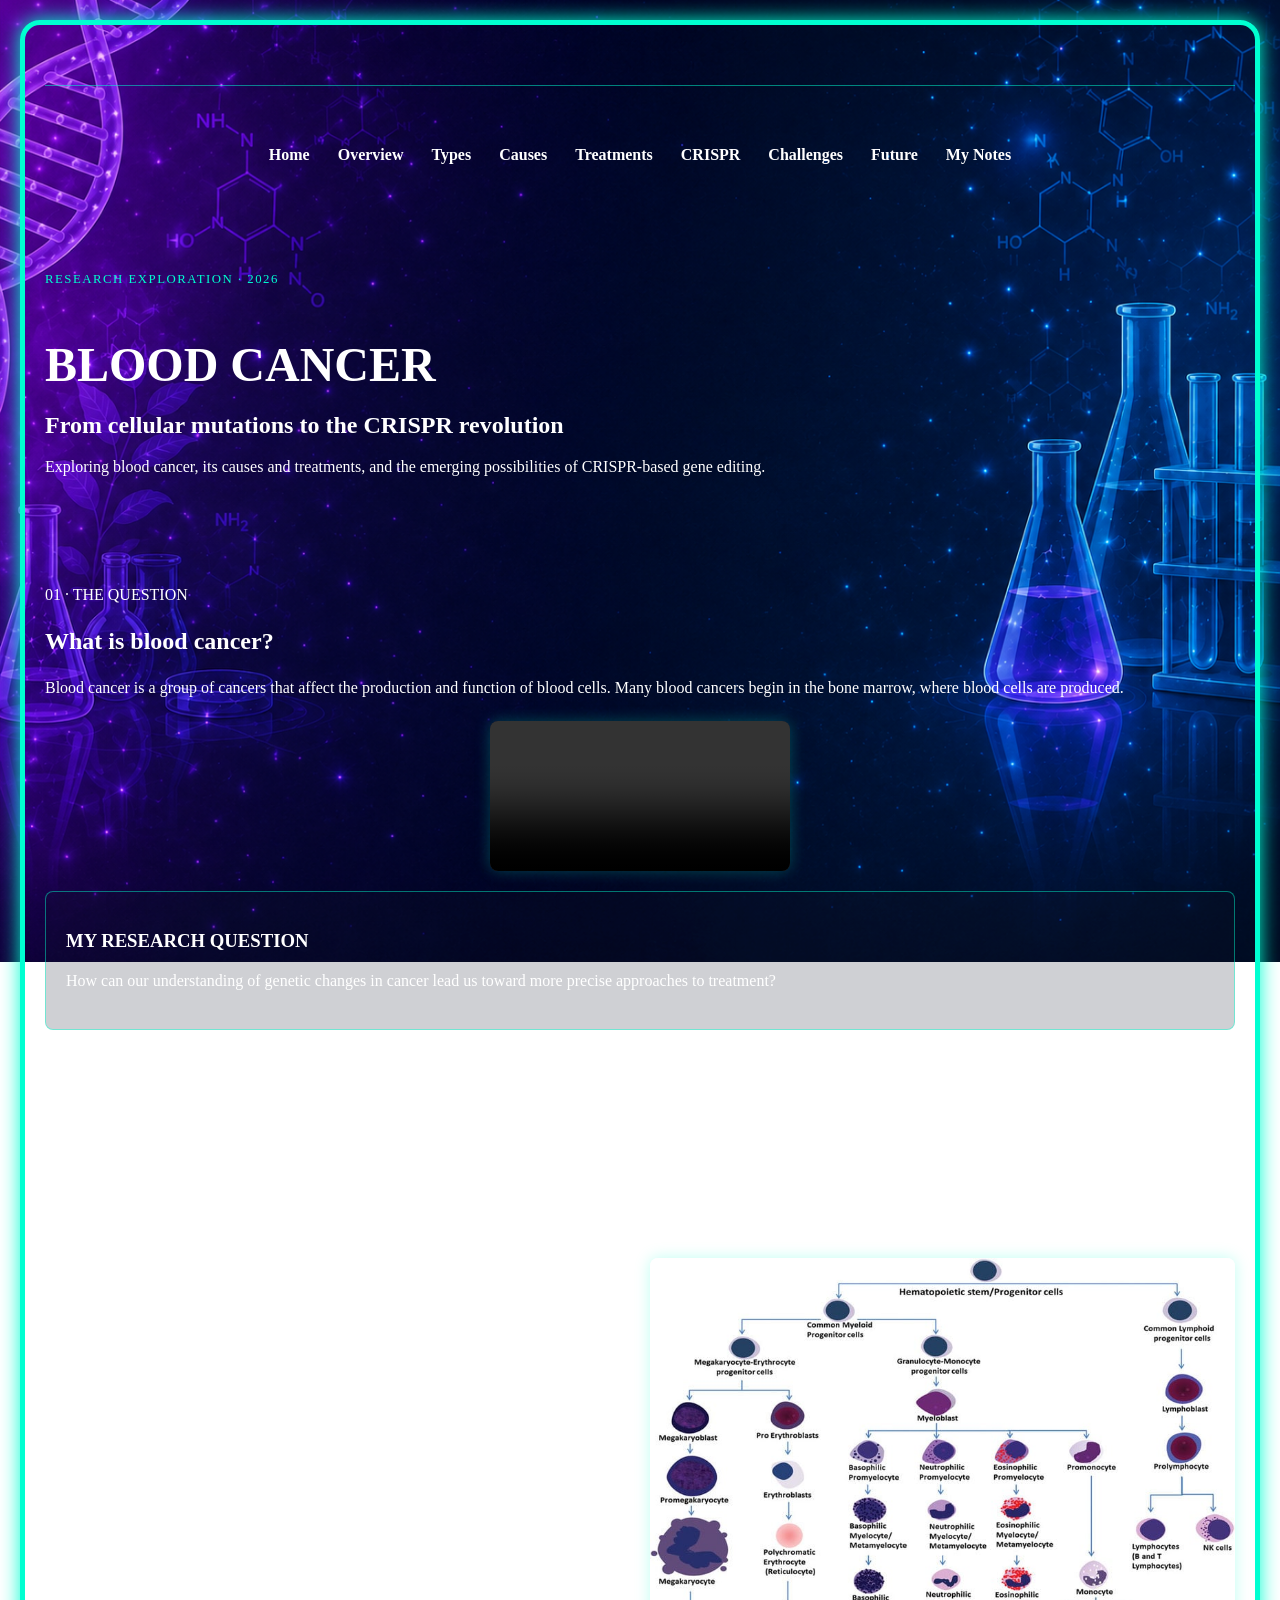
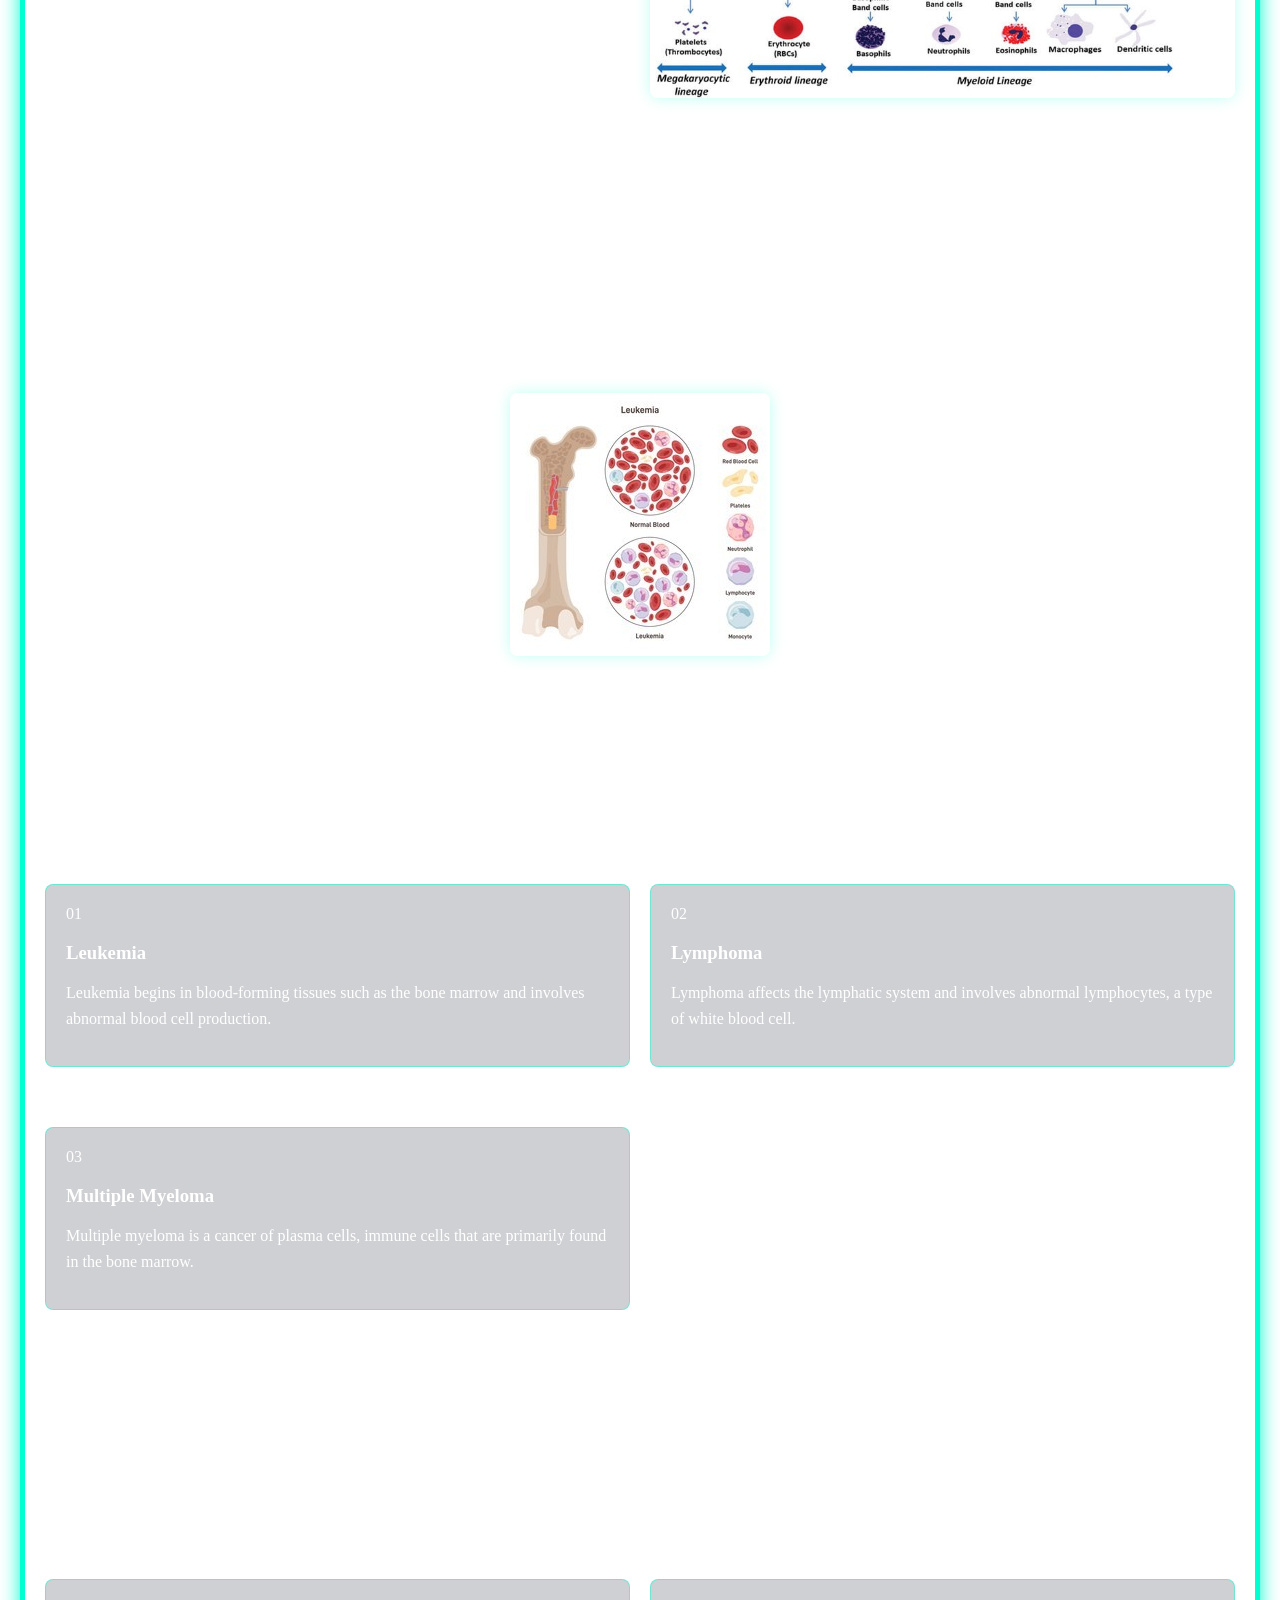
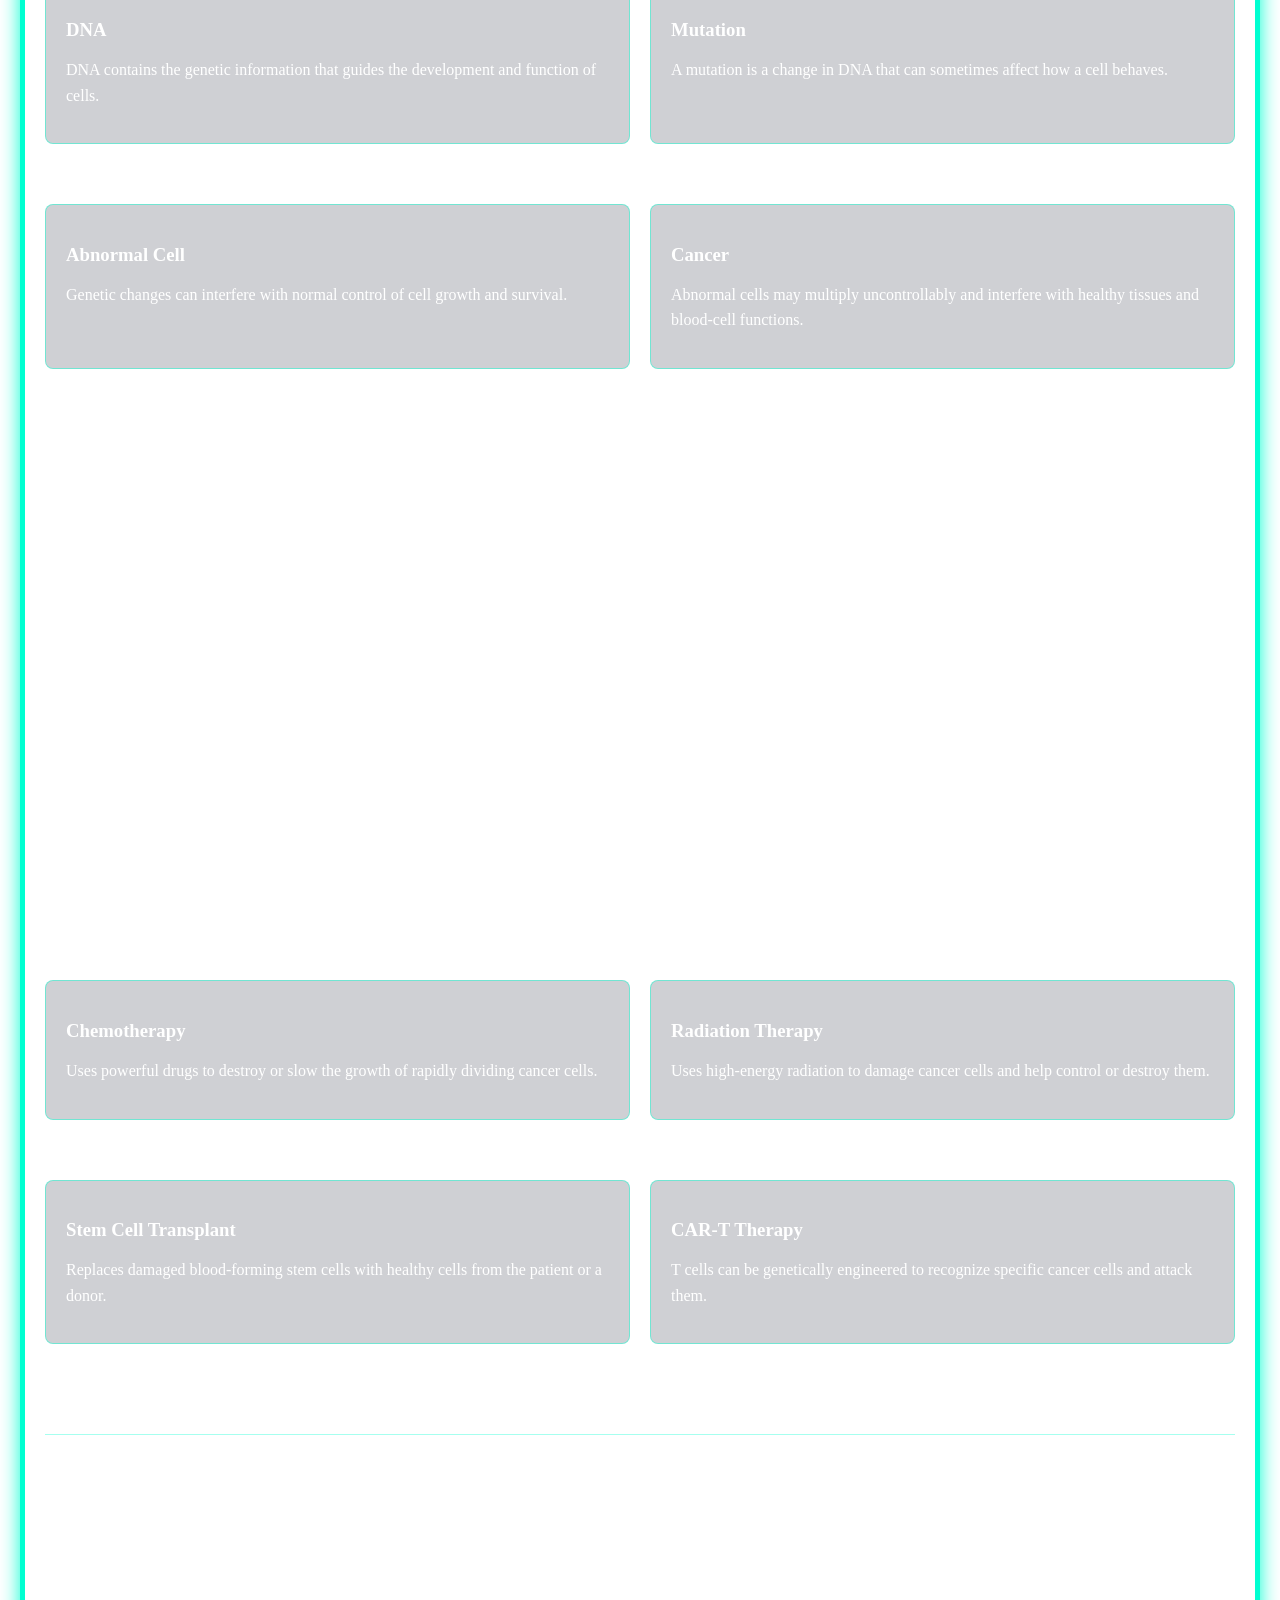
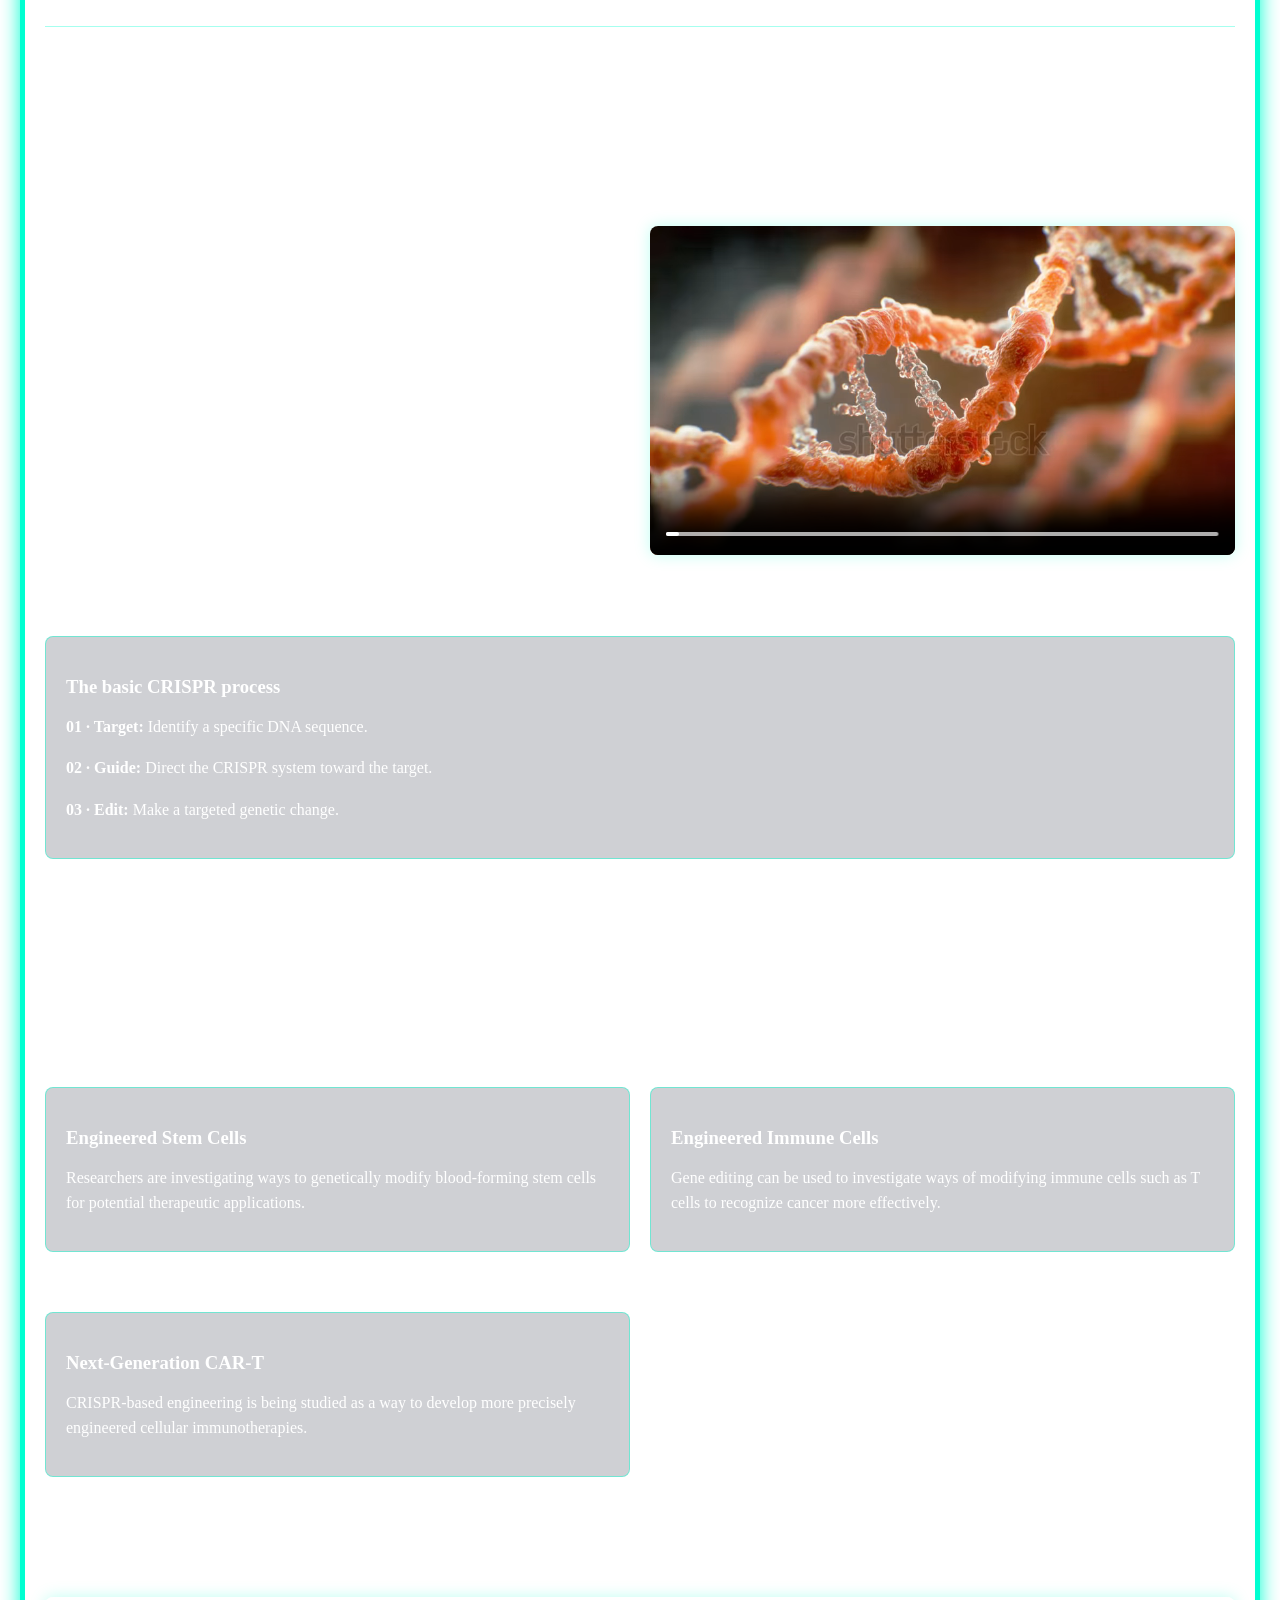
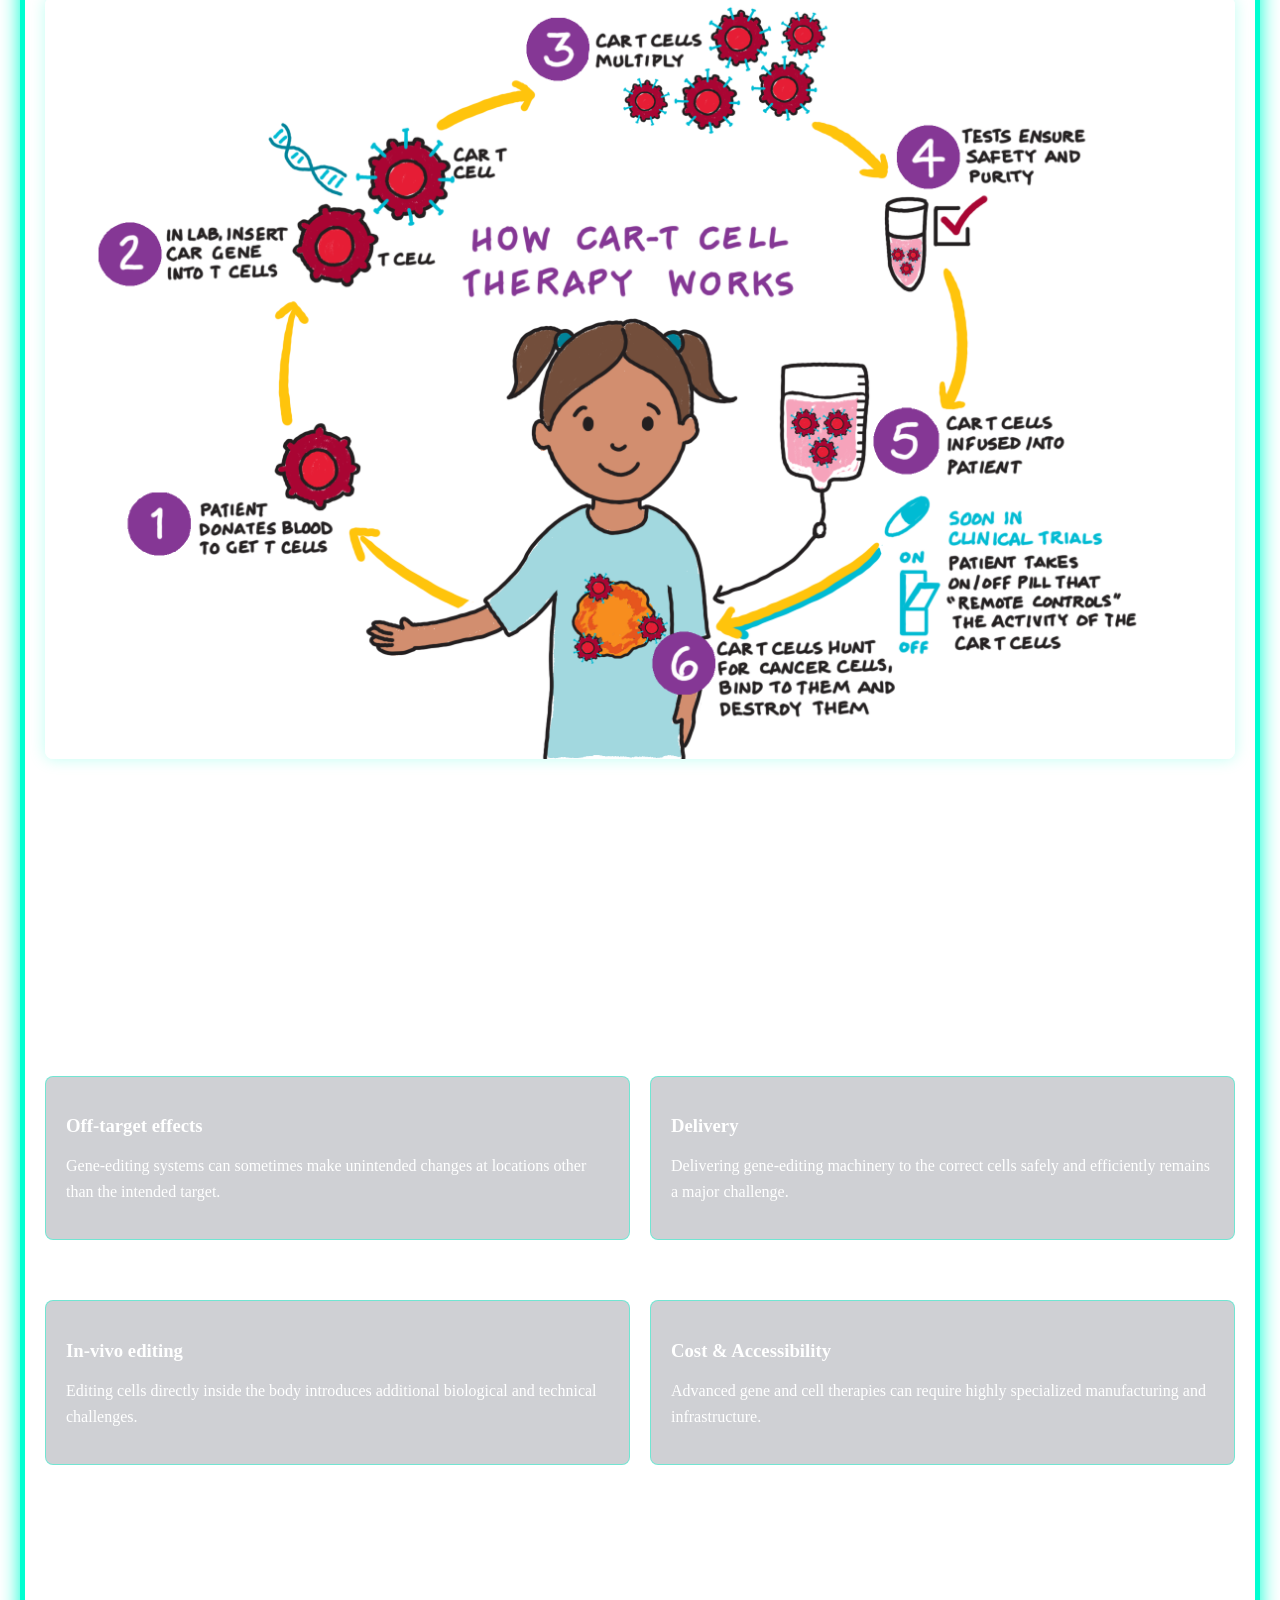
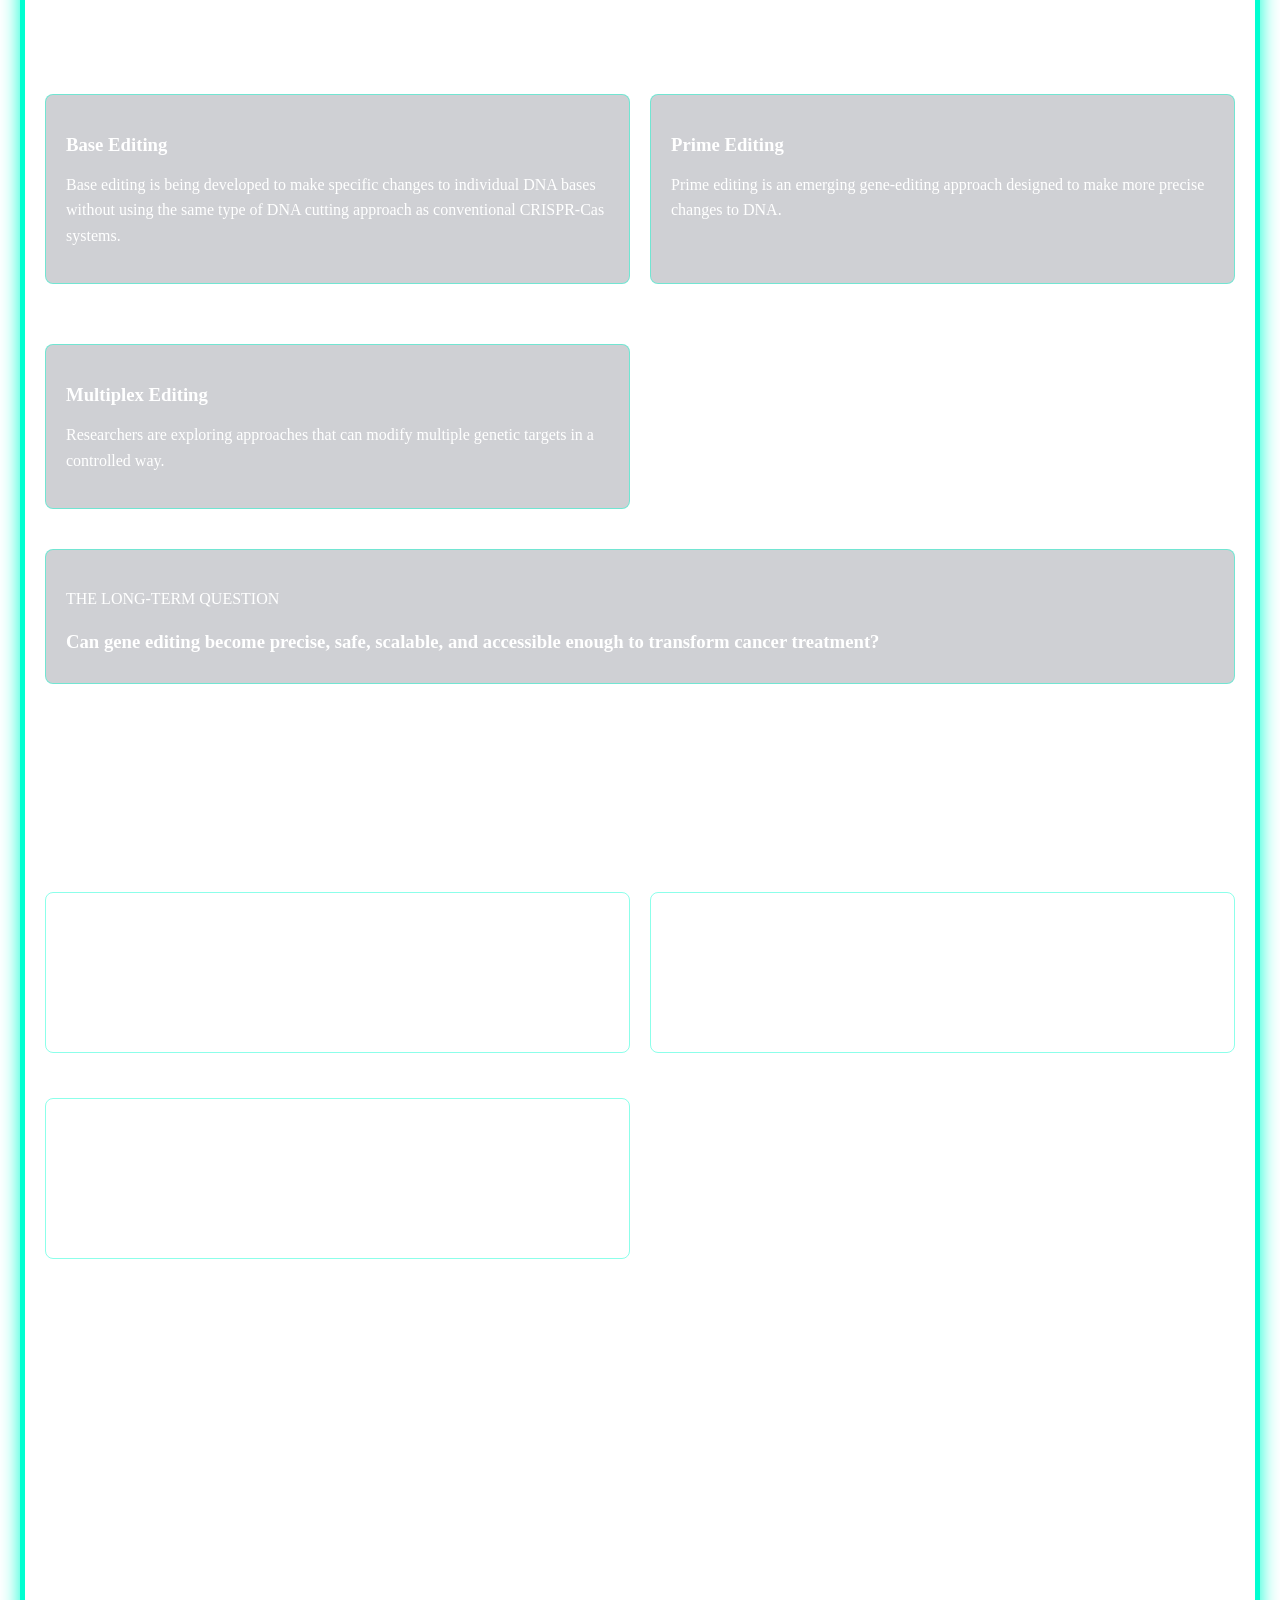
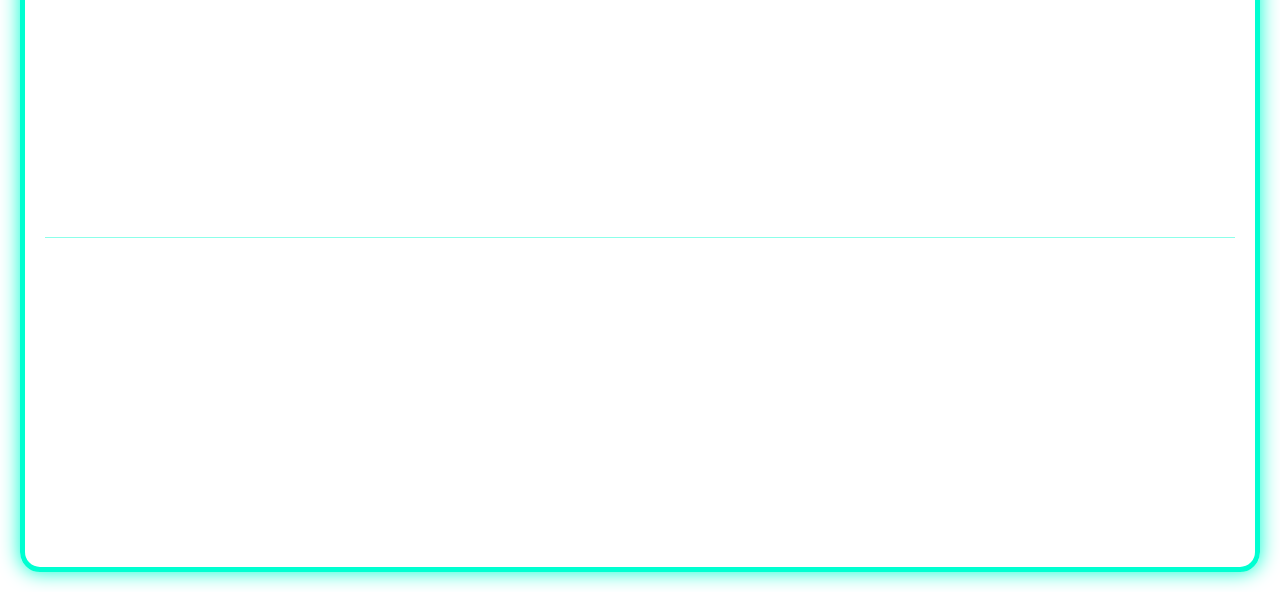
==== blood-cancer.html @ d823a6e4 "Create blood-cancer.html" ====
<!DOCTYPE html>
<html>
<head> 
    <title>Blood Cancer &amp; CRISPR | BioSphere by Prashamsa</title>
    <link rel="stylesheet" href="PRASHAMSA .css">
    <link rel="icon" href="plant.png">
</head>

<body>

<hr class="research-divider">


<!-- =========================
     RESEARCH NAVIGATION
========================= -->

<nav class="research-nav">

    <a href="index.html">Home</a>

    <a href="#research">Overview</a>
    <a href="#types">Types</a>
    <a href="#causes">Causes</a>
    <a href="#treatments">Treatments</a>
    <a href="#crispr">CRISPR</a>
    <a href="#challenges">Challenges</a>
    <a href="#future">Future</a>
    <a href="#notes">My Notes</a>

</nav>


<!-- =========================
     BLOOD CANCER HERO
========================= -->

<section class="blood-hero">

    <p class="research-label">
        RESEARCH EXPLORATION · 2026
    </p>

    <h1>
        BLOOD CANCER
    </h1>

    <h2>
        From cellular mutations
        to the CRISPR revolution
    </h2>

    <p class="subtitle">
        Exploring blood cancer, its causes and treatments,
        and the emerging possibilities of CRISPR-based
        gene editing.
    </p>

</section>


<!-- =========================
     01 · INTRODUCTION
========================= -->

<section id="research" class="research-section">

    <p class="section-label">
        01 · THE QUESTION
    </p>

    <h2>
        What is blood cancer?
    </h2>

    <p>
        Blood cancer is a group of cancers that affect the production
        and function of blood cells. Many blood cancers begin in the
        bone marrow, where blood cells are produced.
    </p>

    <video class="research-video" autoplay muted loop playsinline controls>
        <source src="bloodcells.mp4" type="video/mp4">
    </video>

    <div class="research-card">

        <h3>
            MY RESEARCH QUESTION
        </h3>

        <p>
            How can our understanding of genetic changes in cancer
            lead us toward more precise approaches to treatment?
        </p>

    </div>

</section>


<!-- =========================
     02 · THE BASICS
========================= -->

<section class="research-section">

    <p class="section-label">
        02 · THE BASICS
    </p>

    <h2>
        Blood begins in the bone marrow
    </h2>

    <div class="research-grid">

        <div>

            <p>
                Bone marrow is the soft tissue inside many bones
                where blood-forming cells develop.
            </p>

            <p>
                These cells give rise to different types of blood
                cells, including red blood cells, white blood cells,
                and platelets.
            </p>

            <p>
                In blood cancer, abnormal cells can grow
                uncontrollably and interfere with the production
                and function of healthy blood cells.
            </p>

        </div>

        <div>

            <img src="hematopoiesis.png"
                 alt="Hematopoiesis diagram showing blood cell formation"
                 class="research-image hematopoiesis-image">

            <p>
                <strong>Hematopoiesis:</strong>
                the formation and development of blood cells.
            </p>

        </div>

    </div>

</section>


<!-- =========================
     03 · HEALTHY VS ABNORMAL
========================= -->

<section class="research-section">

    <p class="section-label">
        03 · WHAT CHANGES?
    </p>

    <h2>
        Healthy blood vs. blood cancer
    </h2>

    <p>
        A major problem in blood cancer is the abnormal production
        and accumulation of cells, which can interfere with normal
        blood-cell functions.
    </p>

    <img src="blood-before-after.png"
         alt="Comparison of normal and abnormal blood cells"
         class="research-image blood-comparison-image">

</section>


<!-- =========================
     04 · TYPES
========================= -->

<section id="types" class="research-section">

    <p class="section-label">
        04 · TYPES
    </p>

    <h2>
        Three major groups
    </h2>

    <div class="research-grid">

        <div class="research-card">

            <span>01</span>

            <h3>
                Leukemia
            </h3>

            <p>
                Leukemia begins in blood-forming tissues such as
                the bone marrow and involves abnormal blood cell
                production.
            </p>

        </div>


        <div class="research-card">

            <span>02</span>

            <h3>
                Lymphoma
            </h3>

            <p>
                Lymphoma affects the lymphatic system and involves
                abnormal lymphocytes, a type of white blood cell.
            </p>

        </div>


        <div class="research-card">

            <span>03</span>

            <h3>
                Multiple Myeloma
            </h3>

            <p>
                Multiple myeloma is a cancer of plasma cells,
                immune cells that are primarily found in the
                bone marrow.
            </p>

        </div>

    </div>

</section>


<!-- =========================
     05 · CAUSES
========================= -->

<section id="causes" class="research-section">

    <p class="section-label">
        05 · WHAT GOES WRONG?
    </p>

    <h2>
        From DNA changes to abnormal cells
    </h2>

    <p>
        Cancer can develop when genetic changes interfere with the
        normal systems that regulate cell growth, division, and survival.
    </p>


    <div class="research-grid">

        <div class="research-card">

            <h3>
                DNA
            </h3>

            <p>
                DNA contains the genetic information that guides
                the development and function of cells.
            </p>

        </div>


        <div class="research-card">

            <h3>
                Mutation
            </h3>

            <p>
                A mutation is a change in DNA that can sometimes
                affect how a cell behaves.
            </p>

        </div>


        <div class="research-card">

            <h3>
                Abnormal Cell
            </h3>

            <p>
                Genetic changes can interfere with normal control
                of cell growth and survival.
            </p>

        </div>


        <div class="research-card">

            <h3>
                Cancer
            </h3>

            <p>
                Abnormal cells may multiply uncontrollably and
                interfere with healthy tissues and blood-cell
                functions.
            </p>

        </div>

    </div>


    <h3>
        Factors associated with blood cancer
    </h3>


    <div class="research-grid">

        <div>

            <h3>
                Genetic changes
            </h3>

            <p>
                Mutations can affect genes involved in cell growth,
                division, and survival.
            </p>

        </div>


        <div>

            <h3>
                Inherited syndromes
            </h3>
                        <p>
                Some inherited genetic conditions can increase
                susceptibility to certain cancers.
            </p>

        </div>


        <div>

            <h3>
                Environmental exposure
            </h3>

            <p>
                Certain chemicals and high levels of ionizing
                radiation can increase cancer risk.
            </p>

        </div>


        <div>

            <h3>
                Infections
            </h3>

            <p>
                Some viral infections are associated with
                particular types of blood cancer.
            </p>

        </div>


        <div>

            <h3>
                Age
            </h3>

            <p>
                The risk of many cancers increases as genetic
                changes accumulate over time.
            </p>

        </div>

    </div>

</section>


<!-- =========================
     06 · CURRENT TREATMENTS
========================= -->

<section id="treatments" class="research-section">

    <p class="section-label">
        06 · CURRENT TREATMENTS
    </p>

    <h2>
        How is blood cancer treated?
    </h2>


    <div class="research-grid">

        <div class="research-card">

            <h3>
                Chemotherapy
            </h3>

            <p>
                Uses powerful drugs to destroy or slow the growth
                of rapidly dividing cancer cells.
            </p>

        </div>


        <div class="research-card">

            <h3>
                Radiation Therapy
            </h3>

            <p>
                Uses high-energy radiation to damage cancer cells
                and help control or destroy them.
            </p>

        </div>


        <div class="research-card">

            <h3>
                Stem Cell Transplant
            </h3>

            <p>
                Replaces damaged blood-forming stem cells with
                healthy cells from the patient or a donor.
            </p>

        </div>


        <div class="research-card">

            <h3>
                CAR-T Therapy
            </h3>

            <p>
                T cells can be genetically engineered to recognize
                specific cancer cells and attack them.
            </p>

        </div>

    </div>

</section>


<!-- =========================
     TRANSITION
========================= -->

<section class="research-transition">

    <p class="section-label">
        THE SHIFT
    </p>

    <h2>
        From treating cells → to editing cells
    </h2>

    <p>
        This is where gene-editing technology becomes
        especially interesting.
    </p>

</section>


<!-- =========================
     07 · CRISPR
========================= -->

<section id="crispr" class="research-section">

    <p class="section-label">
        07 · CRISPR TECHNOLOGY
    </p>

    <h2>
        CRISPR: editing the genetic code
    </h2>


    <div class="research-grid">

        <div>

            <p>
                CRISPR-based technologies allow scientists to make
                targeted changes to DNA.
            </p>

            <p>
                In simple terms, a CRISPR system can be programmed
                to recognize a particular DNA sequence and modify it.
            </p>

            <p>
                This technology has opened new possibilities for
                studying genetic disease and developing potential
                therapies.
            </p>

        </div>


        <div>

            <video
                class="research-video"
                autoplay
                muted
                loop
                playsinline
                controls
            >

                <source
                    src="CRISPR.mp4"
                    type="video/mp4">

            </video>

            <p>
                Conceptual animation of CRISPR gene editing.
            </p>

        </div>

    </div>


    <div class="research-card">

        <h3>
            The basic CRISPR process
        </h3>

        <p>
            <strong>01 · Target:</strong>
            Identify a specific DNA sequence.
        </p>

        <p>
            <strong>02 · Guide:</strong>
            Direct the CRISPR system toward the target.
        </p>

        <p>
            <strong>03 · Edit:</strong>
            Make a targeted genetic change.
        </p>

    </div>

</section>


<!-- =========================
     08 · CRISPR + BLOOD CANCER
========================= -->

<section class="research-section">

    <p class="section-label">
        08 · CRISPR × BLOOD CANCER
    </p>

    <h2>
        Where could CRISPR make a difference?
    </h2>


    <div class="research-grid">

        <div class="research-card">

            <h3>
                Engineered Stem Cells
            </h3>

            <p>
                Researchers are investigating ways to genetically
                modify blood-forming stem cells for potential
                therapeutic applications.
            </p>

        </div>


        <div class="research-card">

            <h3>
                Engineered Immune Cells
            </h3>

            <p>
                Gene editing can be used to investigate ways of
                modifying immune cells such as T cells to recognize
                cancer more effectively.
            </p>

        </div>


        <div class="research-card">

            <h3>
                Next-Generation CAR-T
            </h3>

            <p>
                CRISPR-based engineering is being studied as a way
                to develop more precisely engineered cellular
                immunotherapies.
            </p>

        </div>

    </div>

</section>


<!-- =========================
     CAR-T VISUAL
========================= -->

<section class="research-section">

    <img src="cat-t-therapy.png"
         alt="CAR-T cell therapy diagram"
         class="research-image cart-image">

    <h2>
        Reprogramming the immune response
    </h2>

    <p>
        CAR-T therapy demonstrates how cells of the immune system
        can be engineered to recognize and attack cancer.
    </p>

</section>


<!-- =========================
     09 · CHALLENGES
========================= -->

<section id="challenges" class="research-section">

    <p class="section-label">
        09 · CURRENT PROBLEMS
    </p>

    <h2>
        What is stopping CRISPR?
    </h2>


    <div class="research-grid">

        <div class="research-card">

            <h3>
                Off-target effects
            </h3>

            <p>
                Gene-editing systems can sometimes make unintended
                changes at locations other than the intended target.
            </p>

        </div>


        <div class="research-card">

            <h3>
                Delivery
            </h3>

            <p>
                Delivering gene-editing machinery to the correct
                cells safely and efficiently remains a major challenge.
            </p>

        </div>


        <div class="research-card">

            <h3>
                In-vivo editing
            </h3>

            <p>
                Editing cells directly inside the body introduces
                additional biological and technical challenges.
            </p>

        </div>


        <div class="research-card">

            <h3>
                Cost & Accessibility
            </h3>

            <p>
                Advanced gene and cell therapies can require highly
                specialized manufacturing and infrastructure.
            </p>

        </div>

    </div>

</section>


<!-- =========================
     10 · FUTURE
========================= -->

<section id="future" class="research-section">

    <p class="section-label">
        10 · FUTURE TECHNOLOGY
    </p>

    <h2>
        Where could the field go next?
    </h2>


    <div class="research-grid">

        <div class="research-card">

            <h3>
                Base Editing
            </h3>

            <p>
                Base editing is being developed to make specific
                changes to individual DNA bases without using the
                same type of DNA cutting approach as conventional
                CRISPR-Cas systems.
            </p>

        </div>


        <div class="research-card">

            <h3>
                Prime Editing
            </h3>

            <p>
                Prime editing is an emerging gene-editing approach
                designed to make more precise changes to DNA.
            </p>

        </div>


        <div class="research-card">

            <h3>
                Multiplex Editing
            </h3>

            <p>
                Researchers are exploring approaches that can modify
                multiple genetic targets in a controlled way.
            </p>

        </div>

    </div>


    <div class="research-card">

        <p>
            THE LONG-TERM QUESTION
        </p>

        <h3>
            Can gene editing become precise, safe, scalable,
            and accessible enough to transform cancer treatment?
        </h3>

    </div>

</section>
<!-- =========================
     11 · MY RESEARCH NOTES
========================= -->

<section id="notes" class="research-section">

    <p class="section-label">
        11 · MY RESEARCH NOTES
    </p>

    <h2>
        What I found interesting
    </h2>


    <div class="research-grid">

        <div class="note-item">

            <h3>
                01 · What surprised me
            </h3>

            <p>
                Blood cancer is not one single disease. Different
                types involve different cells, tissues, and biological
                mechanisms.
            </p>

        </div>


        <div class="note-item">

            <h3>
                02 · What interested me most
            </h3>

            <p>
                The possibility of using genetic engineering to
                modify immune cells and potentially change how
                cancer is recognized and attacked.
            </p>

        </div>


        <div class="note-item">

            <h3>
                03 · What I still want to understand
            </h3>

            <p>
                How can scientists deliver gene-editing systems
                precisely to the right cells while minimizing
                unintended effects?
            </p>

        </div>

    </div>

</section>


<!-- =========================
     CLOSING
========================= -->

<section class="research-section">

    <p class="section-label">
        THE RESEARCH DOESN'T END HERE
    </p>

    <h2>
        From understanding cancer
        to understanding its code.
    </h2>

    <p>
        This exploration is part of my continuing interest in
        biotechnology, genetics, cancer biology, and emerging
        therapeutic technologies.
    </p>

</section>


<!-- =========================
     12 · REFERENCES
========================= -->

<section class="research-section references">

    <p class="section-label">
        12 · REFERENCES
    </p>

    <h2>
        Further reading
    </h2>

    <p>
        Scientific literature, research papers, and institutional
        resources will be added here as this research exploration
        develops.
    </p>

</section>


<!-- =========================
     DISCLAIMER
========================= -->

<section class="research-disclaimer">

    <p>
        <strong>Research note:</strong>
        This page is an educational exploration of blood cancer
        and emerging gene-editing technologies. Experimental
        approaches described here should not be interpreted as
        established clinical treatments.
    </p>

</section>


<!-- =========================
     ORIGINAL FOOTER
========================= -->

<footer>

    <p>
        © 2026 Prashamsa Neupane
    </p>

    <p>
        Biosphere by Prashamsa · Biotechnology Research Portfolio
    </p>

    <p>
        This website is created for educational and study purposes.
    </p>

</footer>

</body>
</html>
---- PRASHAMSA .css ----
body {
    color: white;

    background-image: url("bg.png");
    background-repeat: no-repeat;
    background-position: center;
    background-attachment: fixed;
    background-size: cover;
    

    font-family: Georgia, 'Times New Roman', Times, serif;
    text-align: left;
    font-size: medium;

    margin: 20px;
    padding: 20px;

    border: 5px solid #00FFD1;
    border-radius: 20px;
    box-shadow: 0 0 20px #00FFD1;

    min-height: 100vh;
}
/* =========================================================
   HEADINGS
   ========================================================= */

h1 {
    font-size: 48px;
}


/* =========================================================
   PROFILE PHOTO
   ========================================================= */

.profile-photo {
    width: 40px;
    height: 55px;

    object-fit: contain;
    display: block;

    margin: 10px auto;

    border-radius: 6px;
    border: 1px solid white;

    box-shadow: 0 4px 12px rgba(0, 0, 0, 0.4);

    animation: float 3s ease-in-out infinite;
}

.profile-photo:hover {
    transform: scale(1.08);

    box-shadow:
        0 15px 35px rgba(0, 0, 0, 0.6);
}


/* =========================================================
   PROFILE PHOTO FLOAT ANIMATION
   ========================================================= */

@keyframes float {

    0% {
        transform: translateY(0px);
    }

    50% {
        transform: translateY(-8px);
    }

    100% {
        transform: translateY(0px);
    }

}


/* =========================================================
   IMAGE CONTAINER
   ========================================================= */

.image-container {
    overflow: hidden;

    width: 300px;
    height: 200px;

    position: absolute;

    top: 30px;
    right: 90px;
}


/* =========================================================
   GENERAL SMOOTH IMAGES
   ========================================================= */

.smooth-image {
    width: 100%;
    height: 100%;

    object-fit: contain;

    transition: transform 0.3s ease-in-out;
}


/* =========================================================
   GALLERY
   ========================================================= */

.gallery {
    display: flex;

    justify-content: center;
    align-items: center;

    gap: 20px;

    flex-wrap: wrap;

    margin: 40px auto;

    width: 90%;
}


.gallery img {
    width: 250px;
    height: 180px;

    object-fit: cover;

    border-radius: 10px;

    transition: 0.4s ease;

    cursor: pointer;
}


.gallery img:hover {
    transform: scale(1.05);

    box-shadow:
        0 10px 20px rgba(0, 0, 0, 0.3);
}


/* =========================================================
   FOOTER
   ========================================================= */

footer {
    text-align: center;

    padding: 20px;

    margin-top: 40px;

    font-size: 16px;
}


/* =========================================================
   BLOOD CANCER RESEARCH
   IMPORTANT:
   This uses the SAME original website background,
   font, text colour and overall style.
   ========================================================= */


/* =========================================================
   RESEARCH DIVIDER
   ========================================================= */

.research-divider {
    margin: 40px 0;

    border: 0;

    border-top: 1px solid rgba(0, 255, 209, 0.5);
}


/* =========================================================
   RESEARCH NAVIGATION
   ========================================================= */

.research-nav {
    width: 100%;

    padding: 15px 0;

    margin: 20px 0 35px;

    text-align: center;
}


.research-nav a {
    display: inline-block;

    margin: 5px 12px;

    color: white;

    text-decoration: none;

    font-weight: 600;
}


.research-nav a:hover {
    color: #00FFD1;

    text-decoration: underline;
}


/* =========================================================
   BLOOD CANCER INTRO / HERO
   ========================================================= */

.blood-hero {
    padding: 40px 0 30px;

    text-align: left;
}


.blood-hero h1 {
    margin-bottom: 15px;
}


.blood-hero .subtitle {
    margin-bottom: 20px;
}


/* =========================================================
   RESEARCH LABEL
   ========================================================= */

.research-label {
    display: inline-block;

    margin-bottom: 10px;

    font-size: 0.8rem;

    letter-spacing: 1.5px;

    text-transform: uppercase;

    color: #00FFD1;
}


/* =========================================================
   RESEARCH SECTIONS
   ========================================================= */

.research-section {
    padding: 40px 0;
}


.research-section h2 {
    margin-bottom: 20px;
}


.research-section h3 {
    margin-bottom: 10px;
}


.research-section p {
    margin-bottom: 15px;

    line-height: 1.6;
}


/* =========================================================
   RESEARCH GRID
   ========================================================= */

.research-grid {
    display: grid;

    grid-template-columns:
        repeat(2, minmax(0, 1fr));

    gap: 20px;
}


/* =========================================================
   RESEARCH CARDS
   ========================================================= */

.research-card {
    padding: 20px;

    margin: 20px 0;

    border:
        1px solid rgba(0, 255, 209, 0.45);

    border-radius: 8px;

    background:
        rgba(15, 23, 42, 0.20);
}


.research-card h3 {
    margin-bottom: 10px;
}


/* =========================================================
   RESEARCH IMAGES
   ========================================================= */

.research-image {
    display: block;

    max-width: 100%;

    height: auto;

    margin: 20px auto;

    border-radius: 8px;

    box-shadow:
        0 0 15px rgba(0, 255, 209, 0.25);
}


.hematopoiesis-image,
.blood-comparison-image,
.cart-image {
    max-width: 100%;

    height: auto;
}


/* =========================================================
   RESEARCH VIDEOS
   ========================================================= */

.research-video {
    display: block;

    max-width: 100%;

    height: auto;

    margin: 20px auto;

    border-radius: 8px;

    box-shadow:
        0 0 15px rgba(0, 255, 209, 0.25);
}


/* =========================================================
   CRISPR
   ========================================================= */

.crispr-intro {
    margin-bottom: 25px;
}


.crispr-feature {
    margin: 25px 0;

    padding: 20px;

    border-left:
        3px solid #00FFD1;
}


.crispr-feature h3 {
    margin-bottom: 8px;
}


/* =========================================================
   TRANSITION
   ========================================================= */

.research-transition {
    text-align: center;

    padding: 30px 15px;

    margin: 30px 0;

    border-top:
        1px solid rgba(0, 255, 209, 0.35);

    border-bottom:
        1px solid rgba(0, 255, 209, 0.35);
}


.research-transition h2 {
    margin-bottom: 10px;
}


/* =========================================================
   NOTES
   ========================================================= */

.my-notes {
    margin-top: 25px;
}


.note-item {
    margin-bottom: 25px;

    padding: 18px;

    border:
        1px solid rgba(0, 255, 209, 0.45);

    border-radius: 8px;
}


/* =========================================================
   REFERENCES
   ========================================================= */

.references {
    margin-top: 25px;
}


.references li {
    margin-bottom: 10px;
}


/* =========================================================
   EDUCATIONAL DISCLAIMER
   ========================================================= */

.research-disclaimer {
    margin-top: 30px;

    padding: 18px;

    border-top:
        1px solid rgba(0, 255, 209, 0.45);

    text-align: center;

    font-size: 0.9rem;

    line-height: 1.6;
}


/* =========================================================
   HIGHLIGHTED TEXT
   ========================================================= */

.highlight {
    font-weight: 700;
}


/* =========================================================
   MOBILE
   ========================================================= */

@media (max-width: 700px) {

    .research-grid {
        grid-template-columns: 1fr;
    }

    .research-nav a {
        margin: 4px 7px;
    }

    .research-section {
        padding: 30px 0;
    }

    .blood-hero {
        padding: 30px 0 25px;
    }

    .research-card {
        padding: 18px;
    }

    .image-container {
        position: relative;

        top: auto;
        right: auto;

        width: 200px;
        height: 150px;

        margin: 20px auto;
    }

}
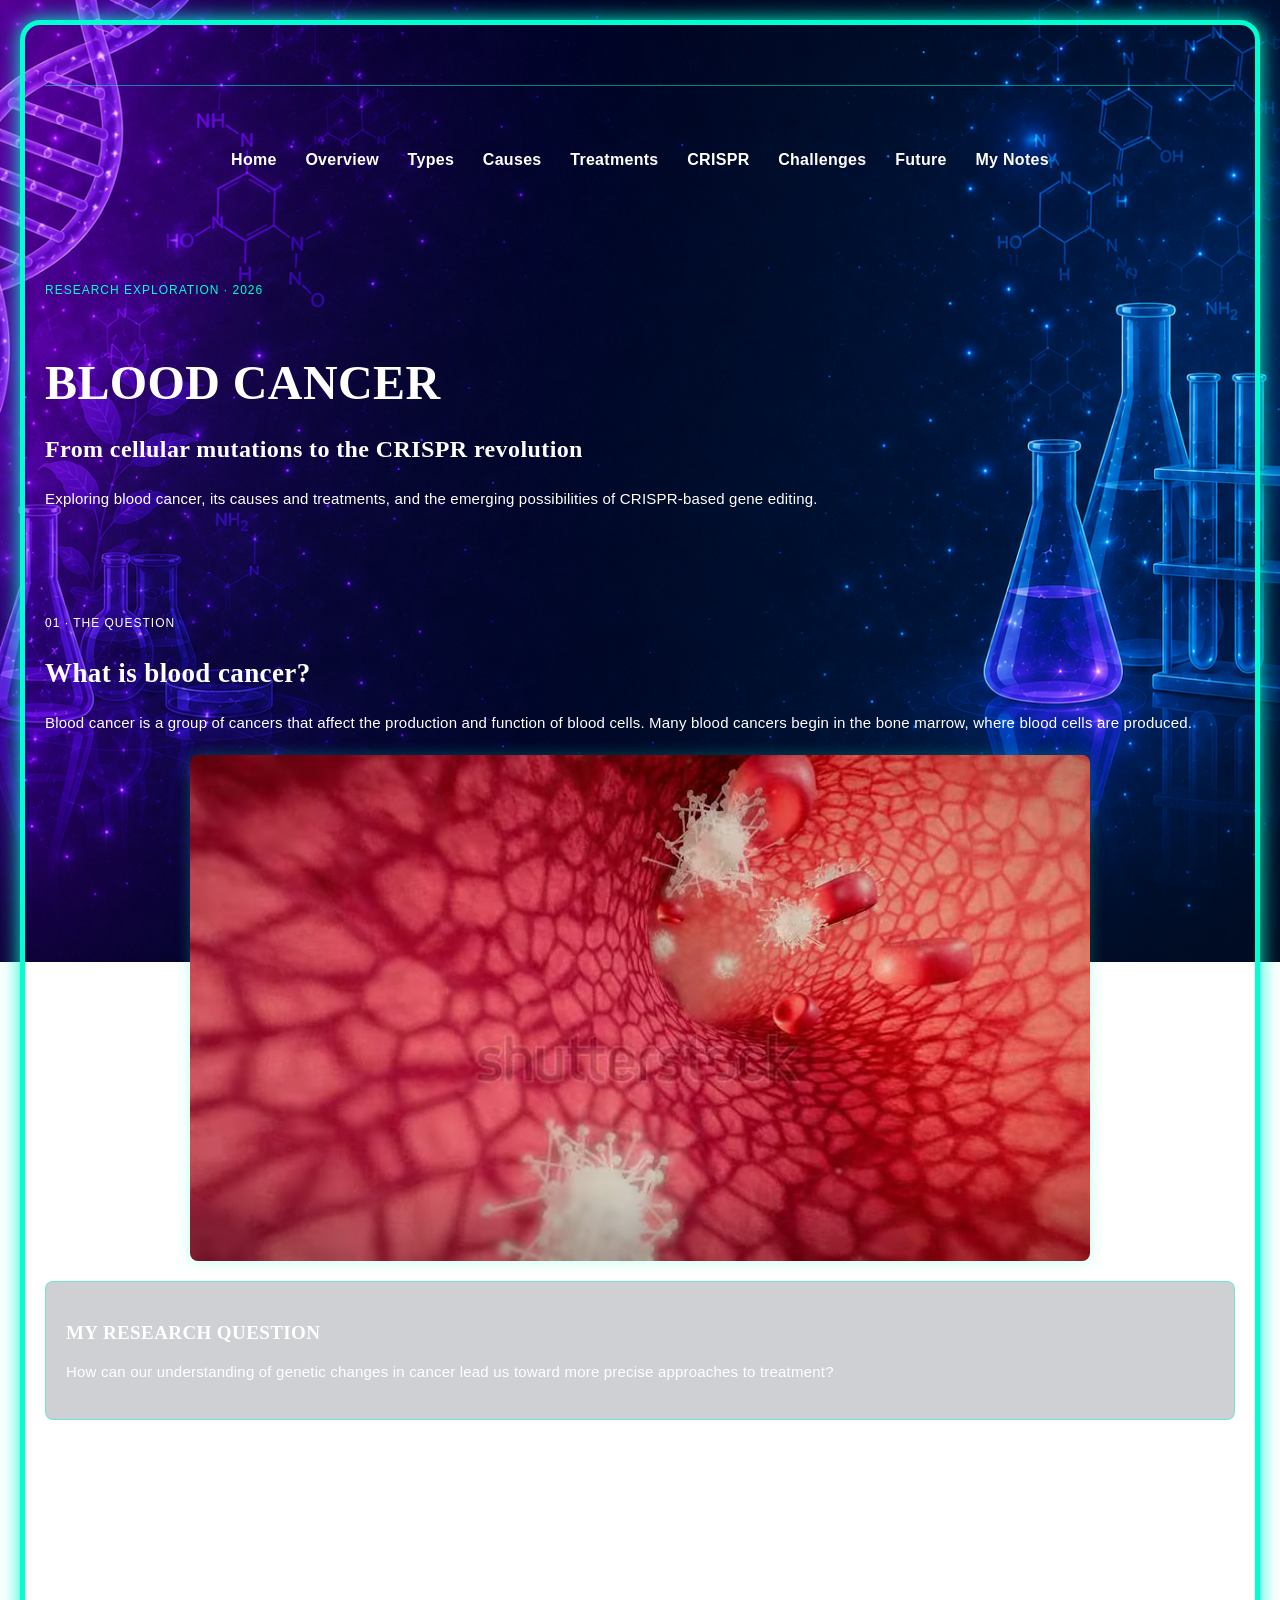
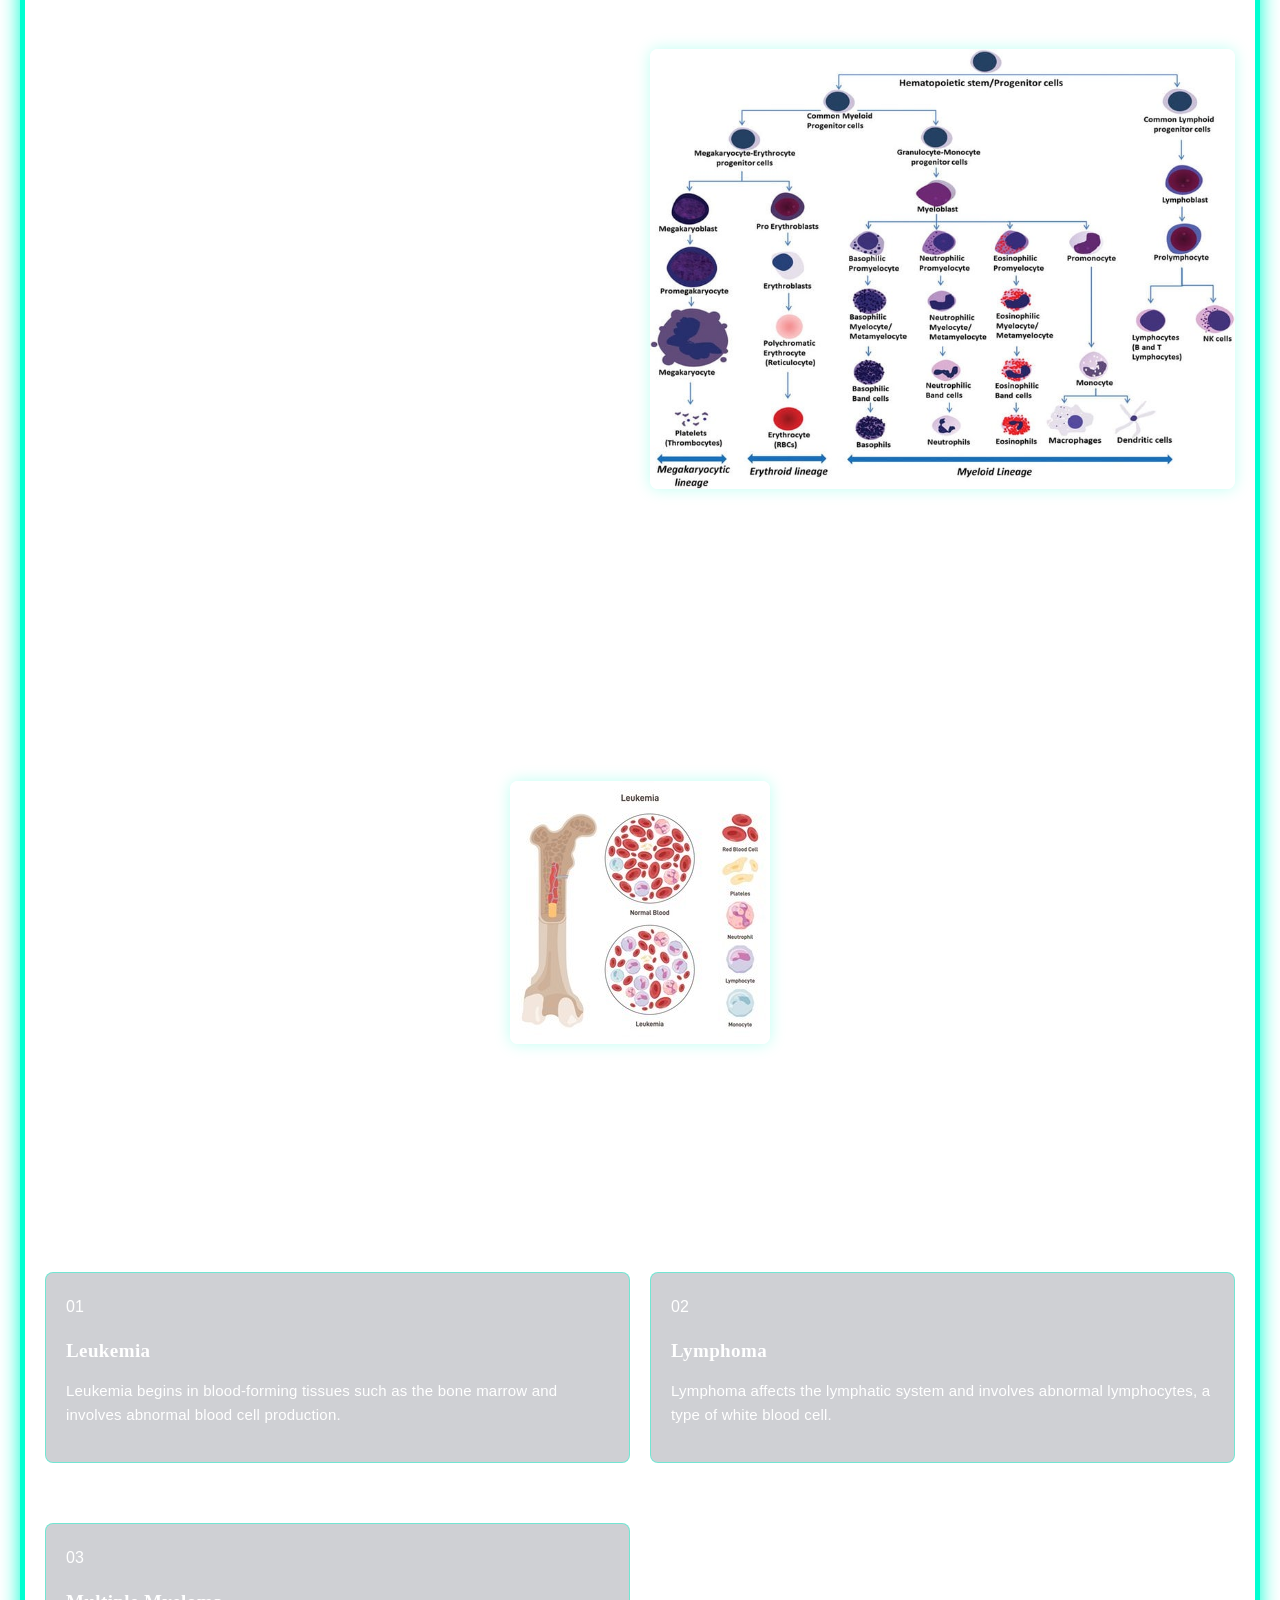
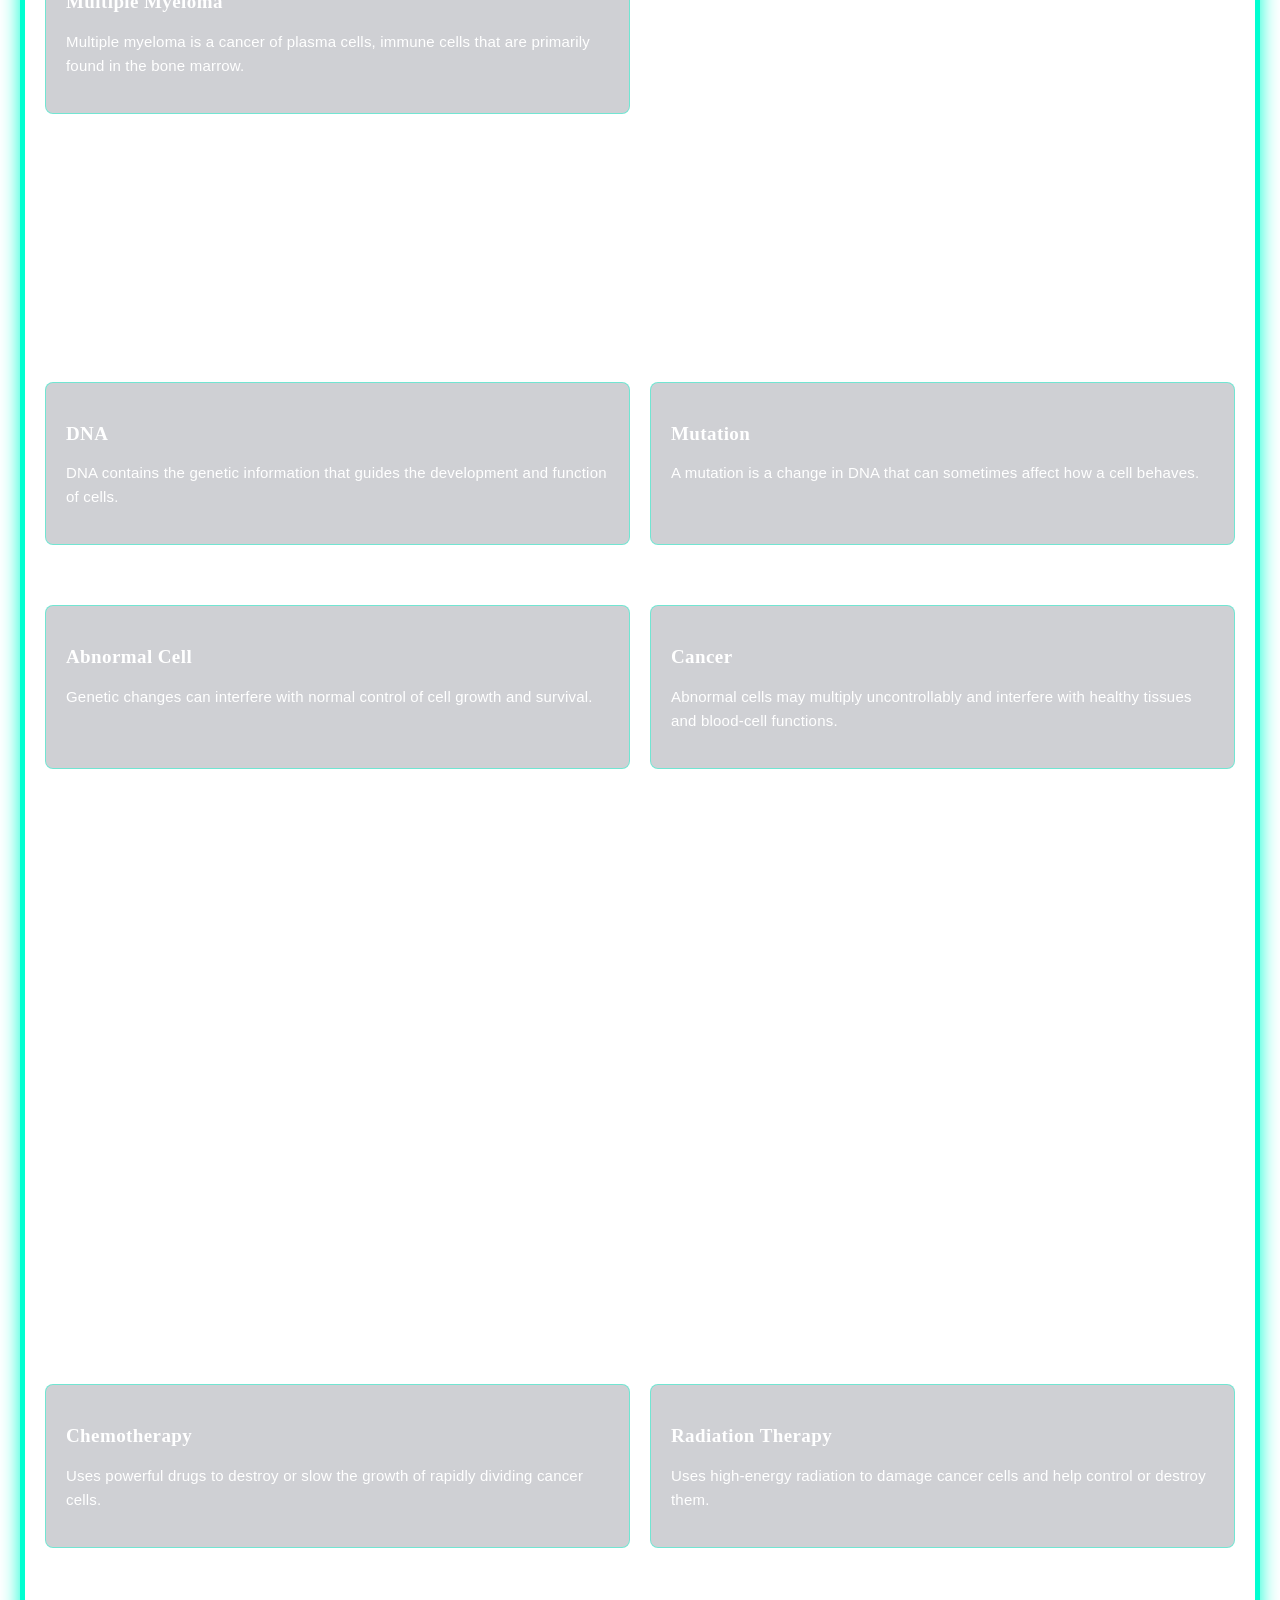
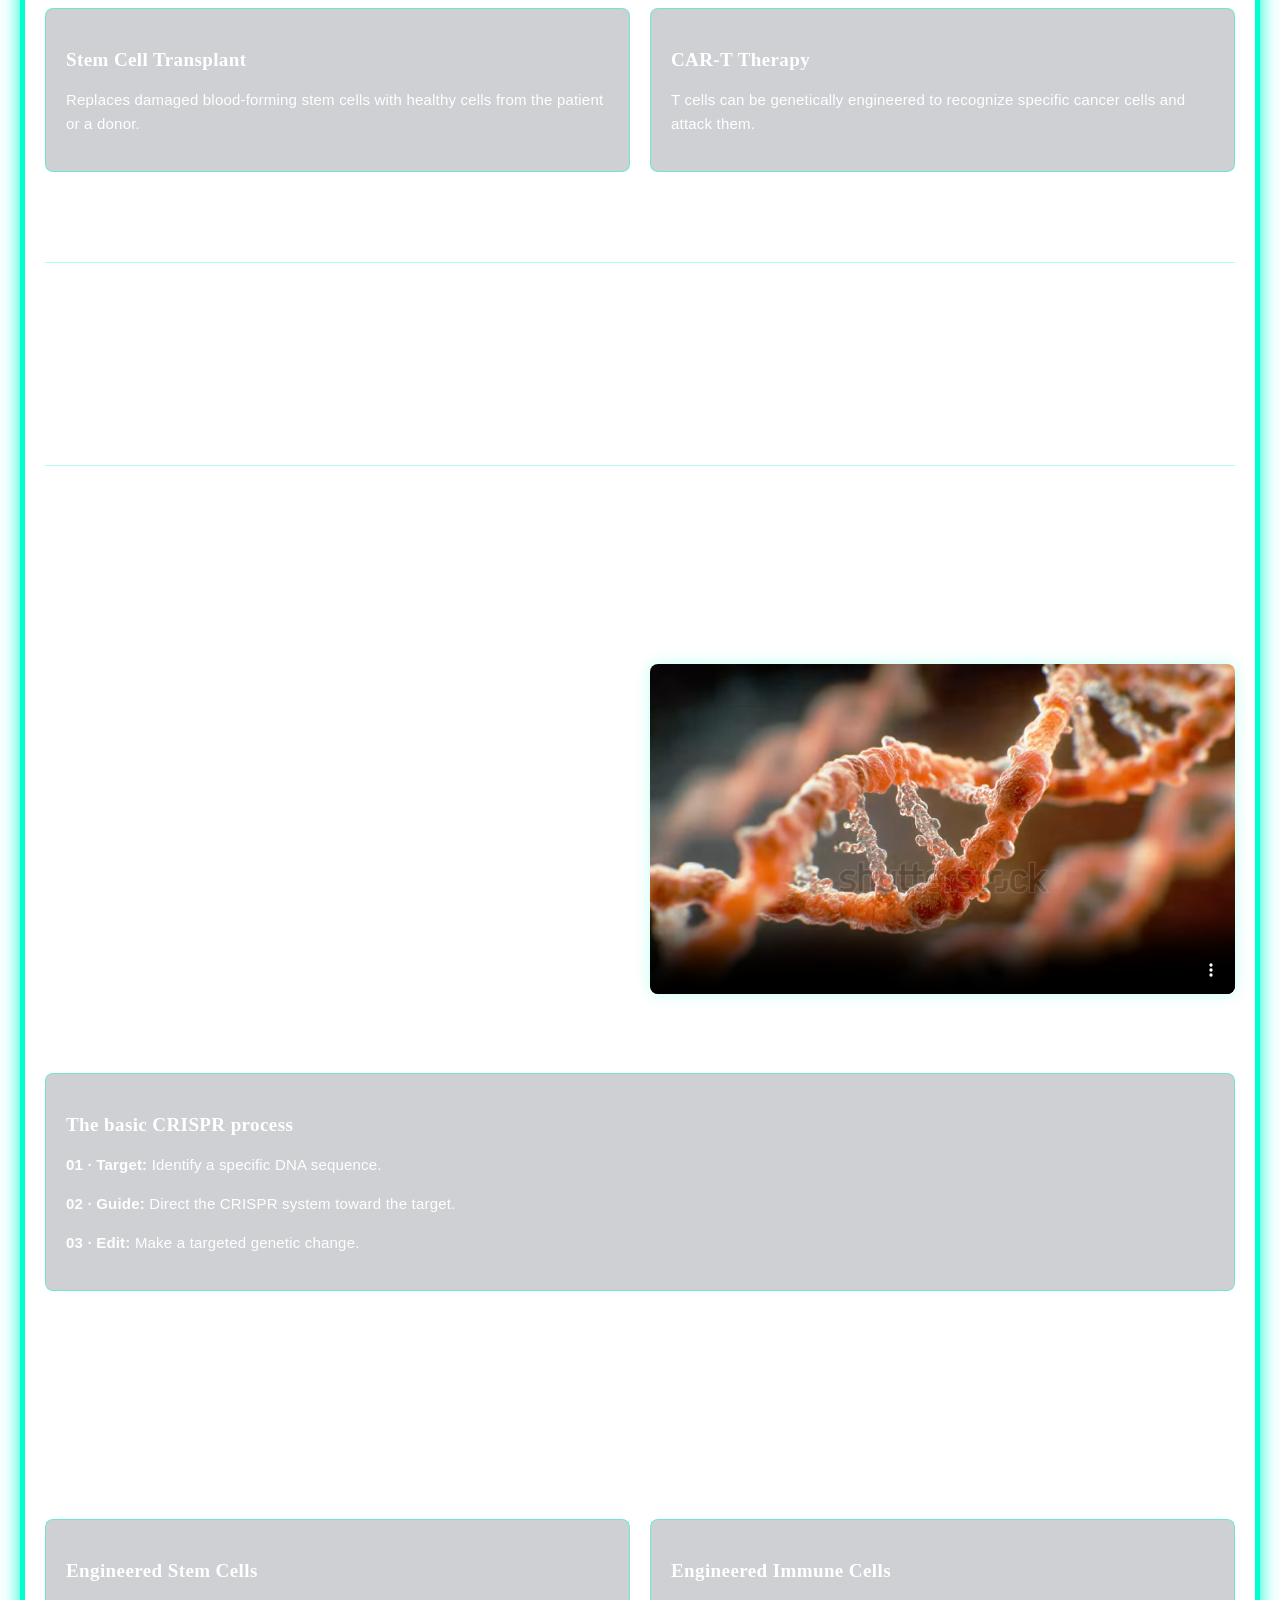
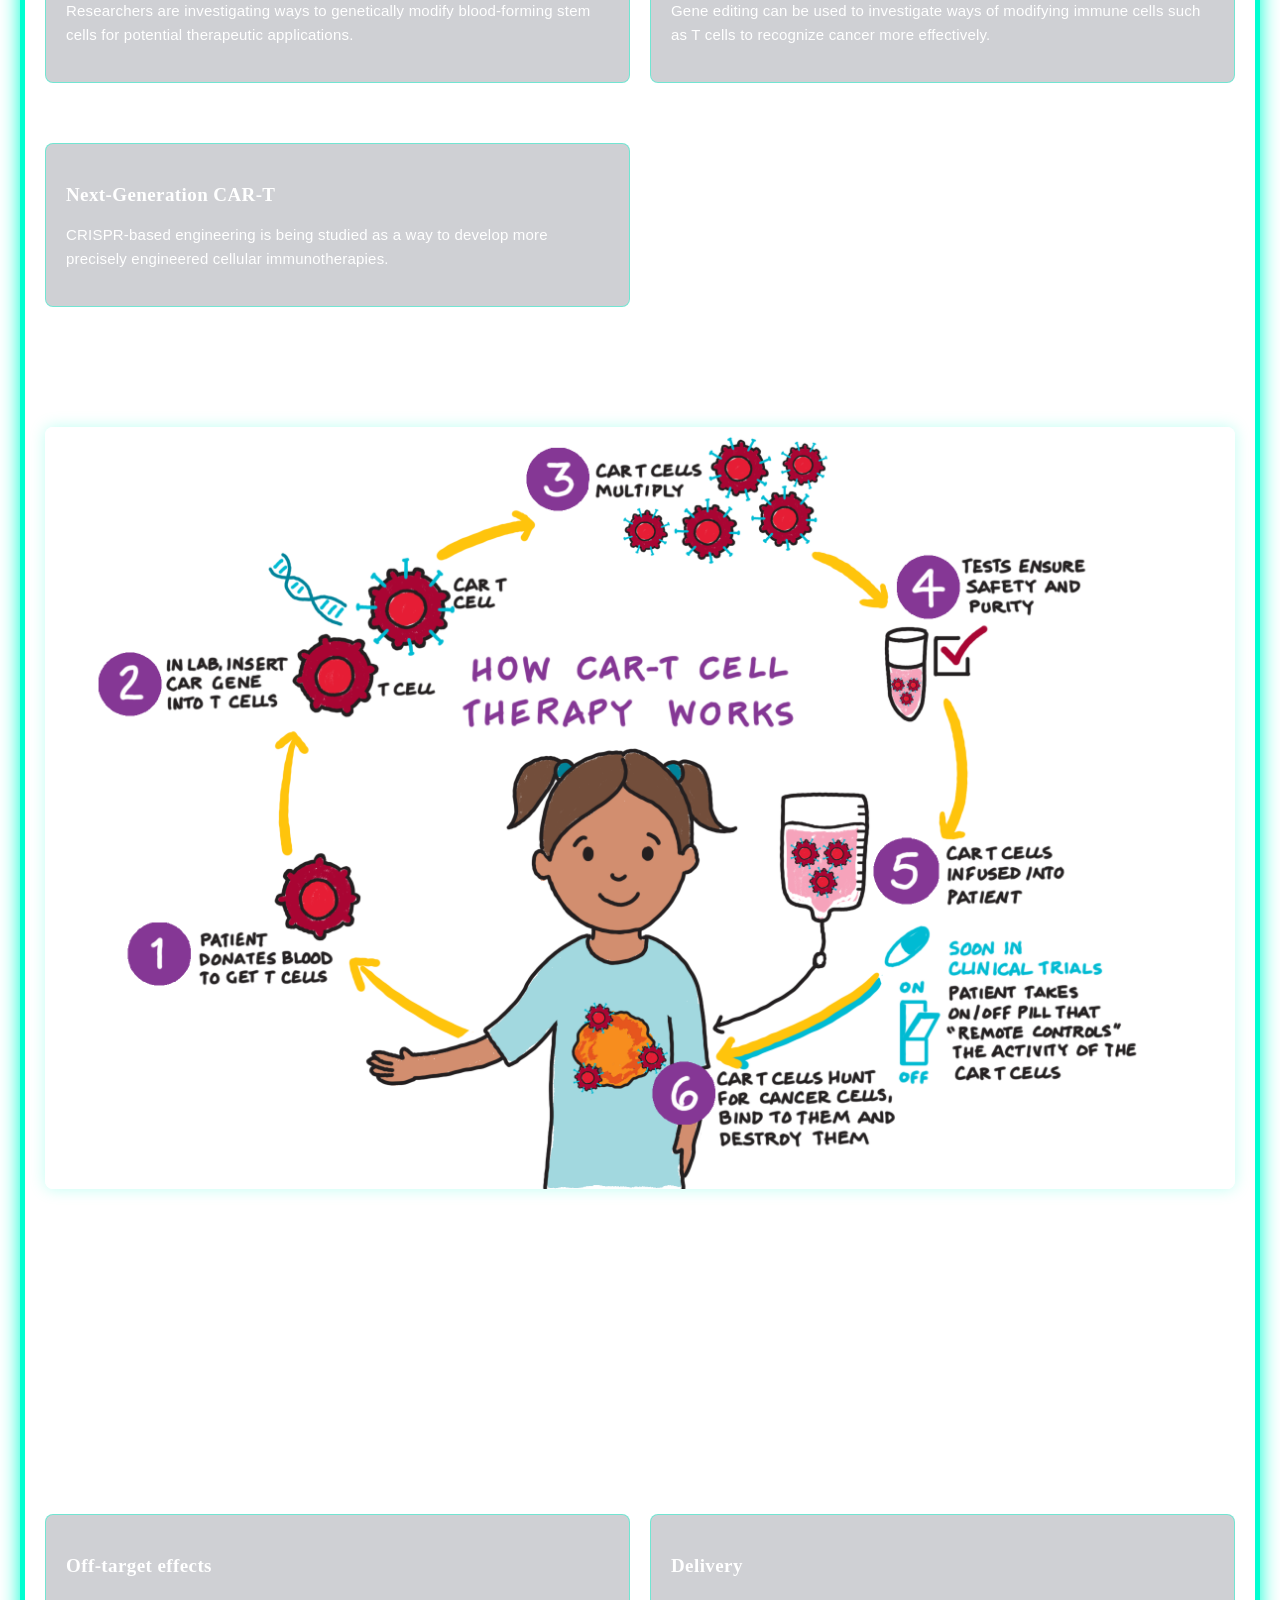
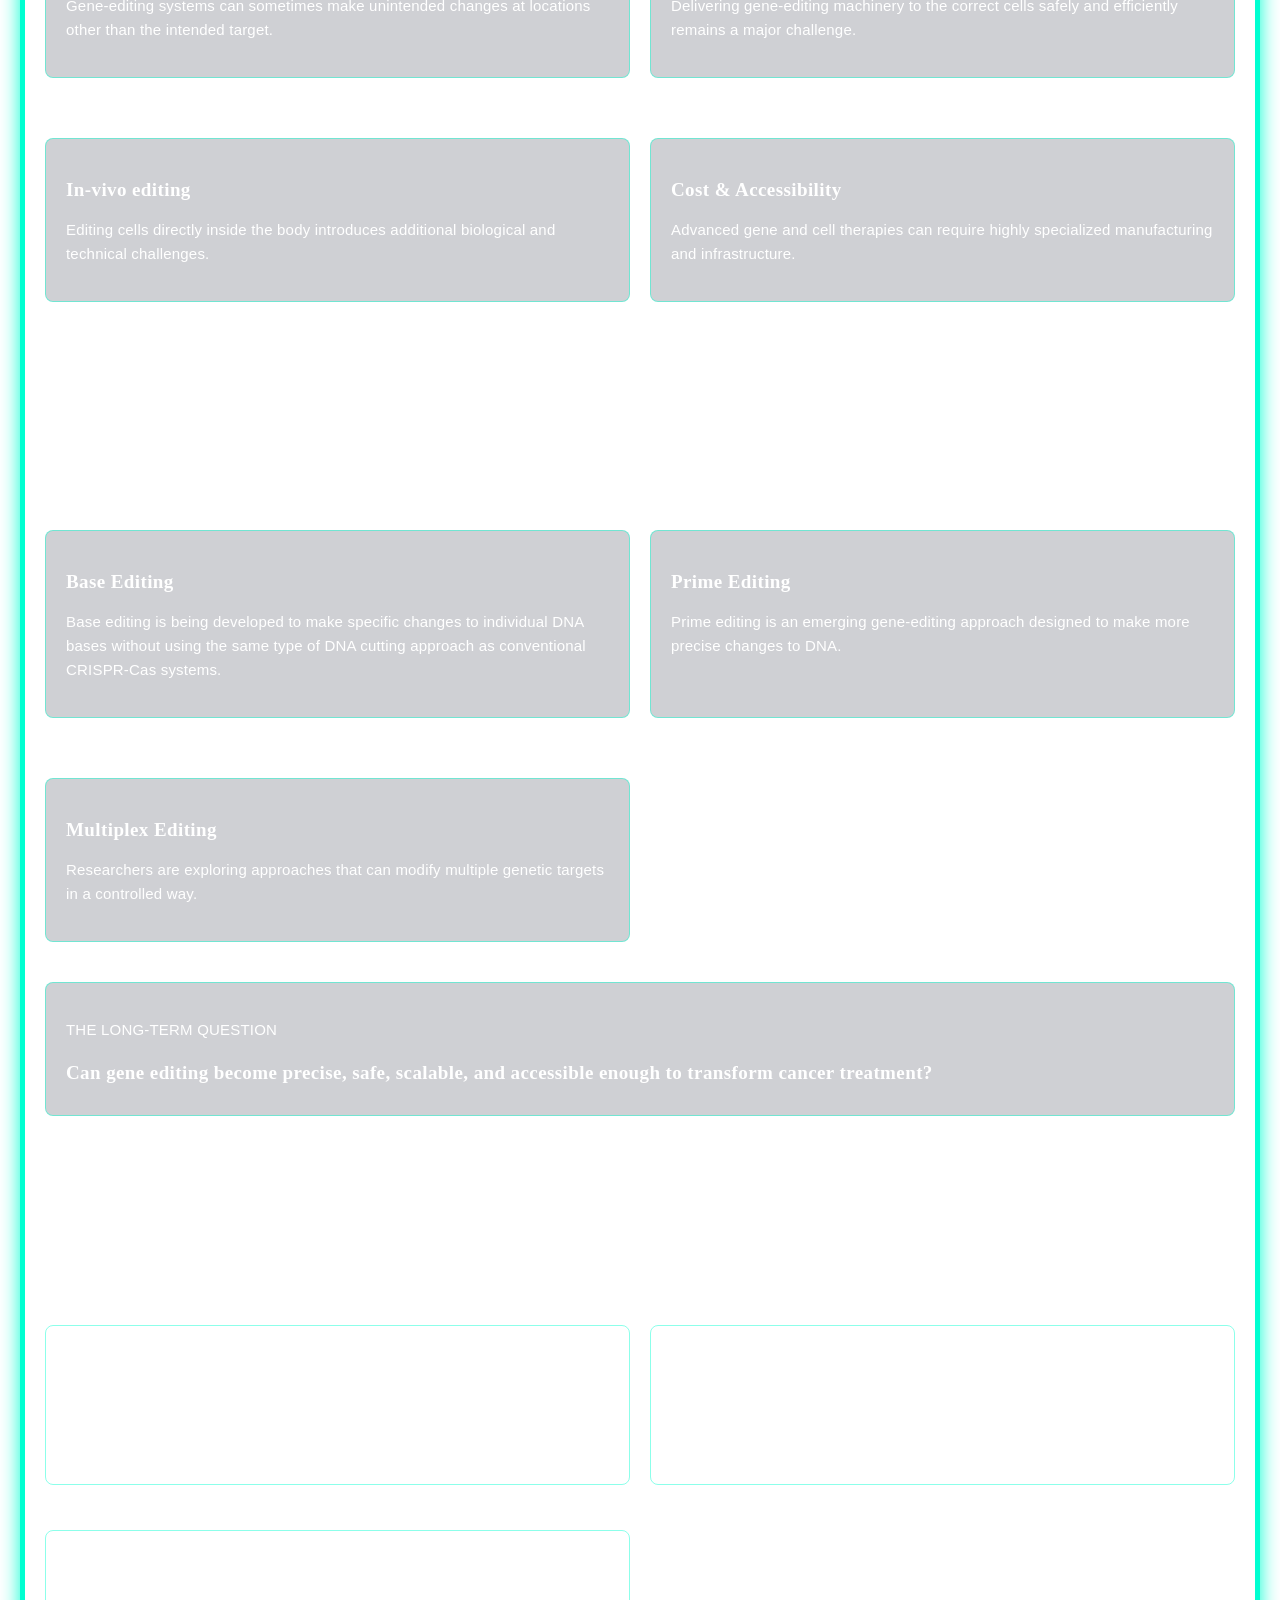
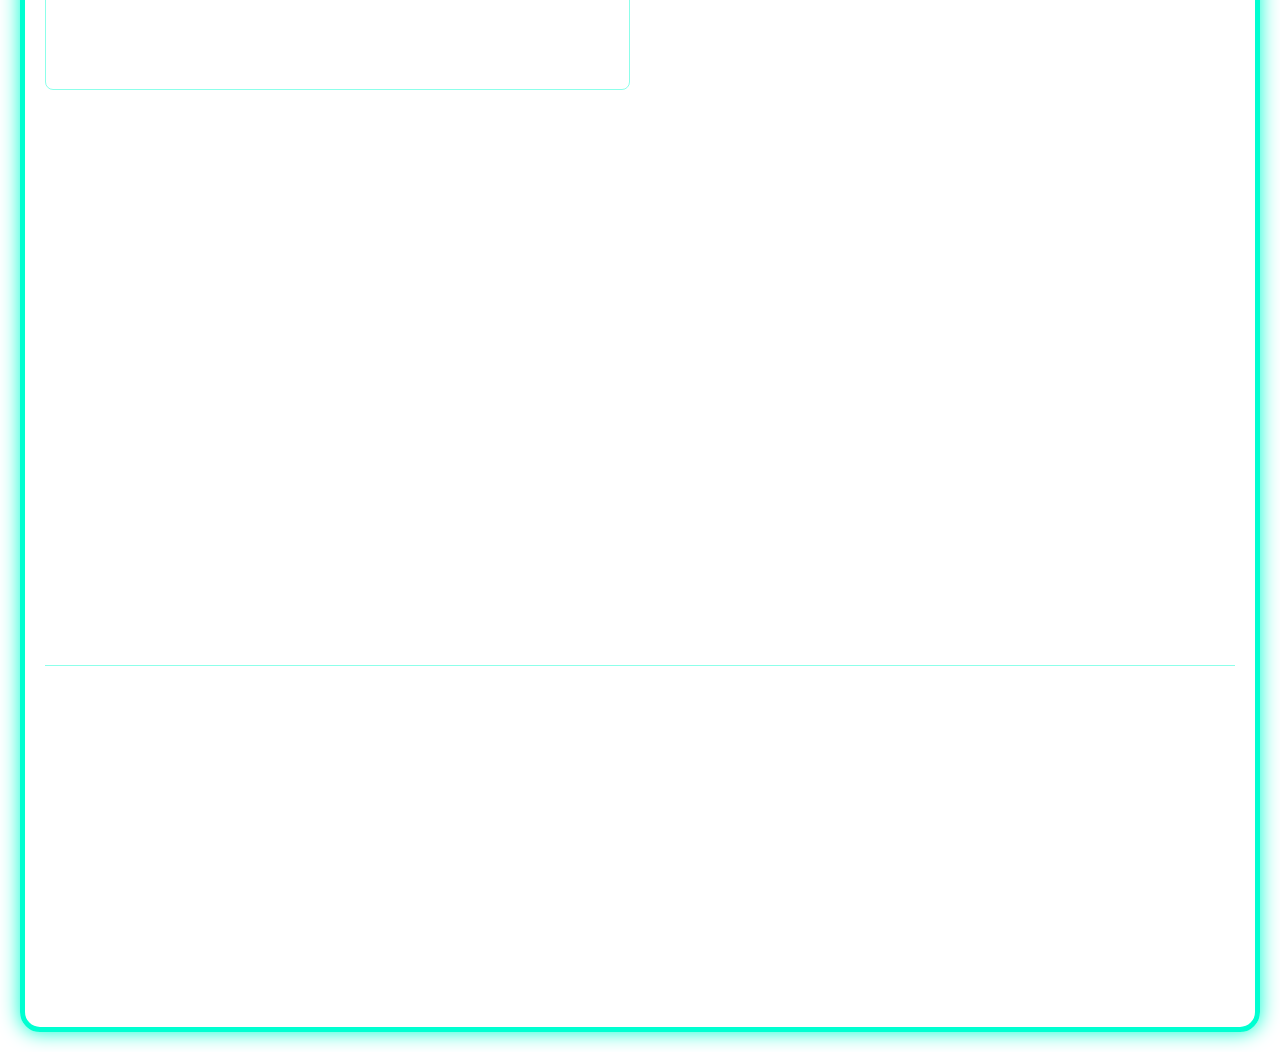
==== commit 7034aecc: "Update blood-cancer.html" ====
--- a/blood-cancer.html
+++ b/blood-cancer.html
@@ -80,7 +80,7 @@
     </p>
 
     <video class="research-video" autoplay muted loop playsinline controls>
-        <source src="bloodcells.mp4" type="video/mp4">
+        <source src="bloodcells.mp4.webm" type="video/webm">
     </video>
 
     <div class="research-card">
--- a/PRASHAMSA .css
+++ b/PRASHAMSA .css
@@ -35,68 +35,60 @@
 /* =========================================================
    PROFILE PHOTO
    ========================================================= */
+/* PROFILE PHOTO */
+
+/* PROFILE PHOTO CONTAINER */
+
+.image-container {
+    position: absolute;
+    top: 35px;
+    right: 45px;
+
+    width: 145px;
+    height: 180px;
+
+    overflow: visible;
+    z-index: 100;
+}
+
+/* PROFILE PHOTO */
 
 .profile-photo {
-    width: 40px;
-    height: 55px;
-
-    object-fit: contain;
     display: block;
 
-    margin: 10px auto;
-
-    border-radius: 6px;
-    border: 1px solid white;
-
-    box-shadow: 0 4px 12px rgba(0, 0, 0, 0.4);
+    width: 145px !important;
+    height: 180px !important;
+
+    max-width: none !important;
+
+    object-fit: cover;
+    object-position: center top;
+
+    border: 2px solid #00eaff;
+    border-radius: 8px;
+
+    box-shadow: 0 0 10px #00eaff;
 
     animation: float 3s ease-in-out infinite;
 }
-
-.profile-photo:hover {
-    transform: scale(1.08);
-
-    box-shadow:
-        0 15px 35px rgba(0, 0, 0, 0.6);
-}
-
-
-/* =========================================================
-   PROFILE PHOTO FLOAT ANIMATION
-   ========================================================= */
-
 @keyframes float {
-
     0% {
-        transform: translateY(0px);
-    }
-
+        transform: translateY(0);
+    }
     50% {
-        transform: translateY(-8px);
-    }
-
+        transform: translateY(-5px);
+    }
     100% {
-        transform: translateY(0px);
-    }
-
-}
+        transform: translateY(0);
+    }
+}
+
 
 
 /* =========================================================
    IMAGE CONTAINER
    ========================================================= */
 
-.image-container {
-    overflow: hidden;
-
-    width: 300px;
-    height: 200px;
-
-    position: absolute;
-
-    top: 30px;
-    right: 90px;
-}
 
 
 /* =========================================================
@@ -522,11 +514,95 @@
 
         top: auto;
         right: auto;
-
-        width: 200px;
-        height: 150px;
-
-        margin: 20px auto;
-    }
-
-}
+    }
+}
+/* READ BUTTON — FINAL STYLE */
+
+a.read-btn,
+.read-btn {
+    display: inline-block !important;
+    padding: 12px 28px !important;
+
+    color: #001f1c !important;
+    background-color: #00FFD1 !important;
+
+    text-decoration: none !important;
+    font-family: Georgia, "Times New Roman", serif;
+    font-size: 16px;
+    font-weight: bold;
+
+    border: 2px solid #00FFD1 !important;
+    border-radius: 25px;
+
+    box-shadow: 0 0 12px rgba(0,255,209,0.6);
+}
+
+a.read-btn:hover,
+.read-btn:hover {
+    background-color: white !important;
+    color: #006b5b !important;
+    border-color: white !important;
+}
+       
+    /* =================================
+   FORMAL RESEARCH PORTFOLIO TYPOGRAPHY
+   ================================= */
+
+/* Main website text */
+body {
+    font-family: "Segoe UI", Arial, sans-serif;
+    line-height: 1.7;
+    letter-spacing: 0.2px;
+}
+
+/* Main headings */
+h1, h2, h3 {
+    font-family: Georgia, "Times New Roman", serif;
+    font-weight: 600;
+    line-height: 1.3;
+    letter-spacing: 0.4px;
+}
+
+/* Paragraph writing */
+p {
+    font-family: "Segoe UI", Arial, sans-serif;
+    font-size: 15px;
+    line-height: 1.8;
+    letter-spacing: 0.2px;
+}
+
+/* Research section headings */
+.research-section h2 {
+    font-size: 27px;
+    font-weight: 600;
+}
+
+/* Smaller headings */
+.research-section h3 {
+    font-size: 19px;
+    font-weight: 600;
+}
+
+/* News headings */
+.news-content h3 {
+    line-height: 1.4;
+    font-weight: 600;
+}
+
+/* Navigation text */
+.research-nav a {
+    font-family: "Segoe UI", Arial, sans-serif;
+    font-weight: 600;
+    letter-spacing: 0.3px;
+}
+
+/* Research labels and dates */
+.section-label,
+.research-label,
+.date {
+    font-family: "Segoe UI", Arial, sans-serif;
+    letter-spacing: 1px;
+    font-size: 12px;
+}
+
+}
